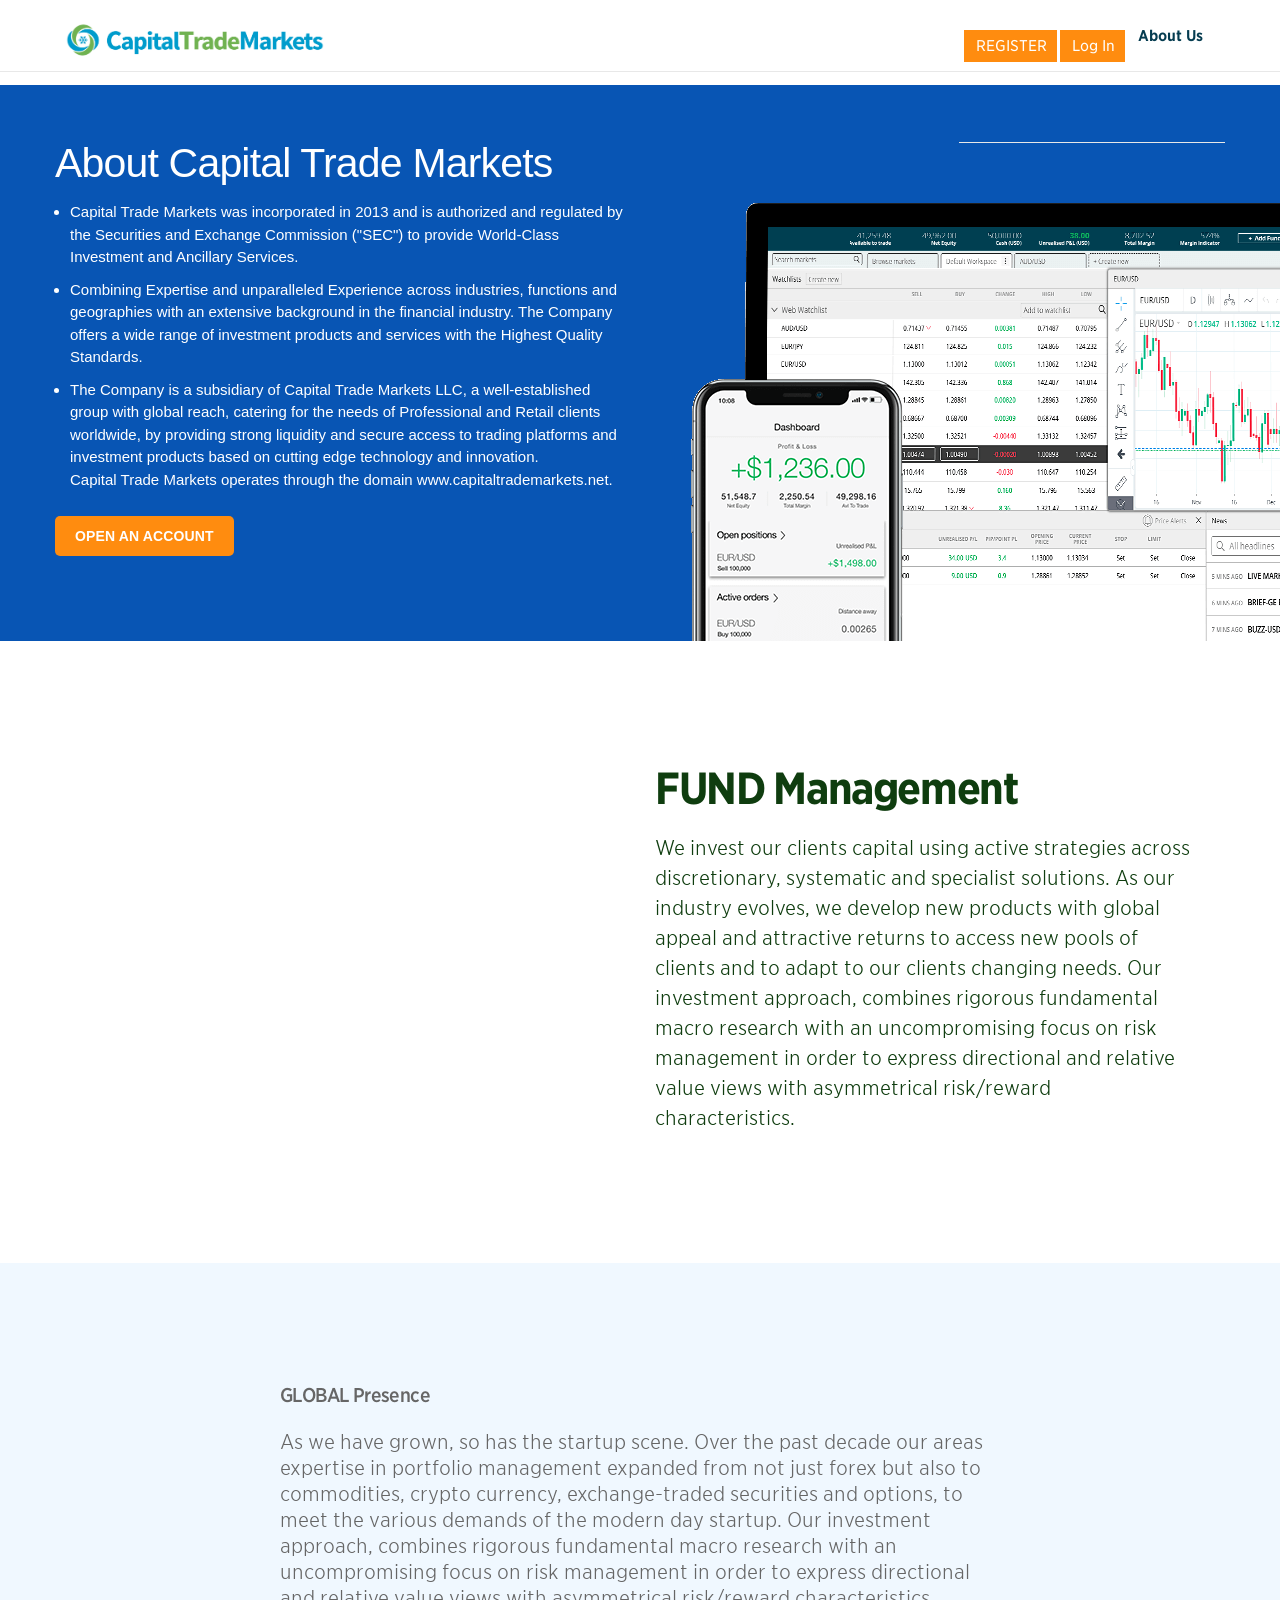
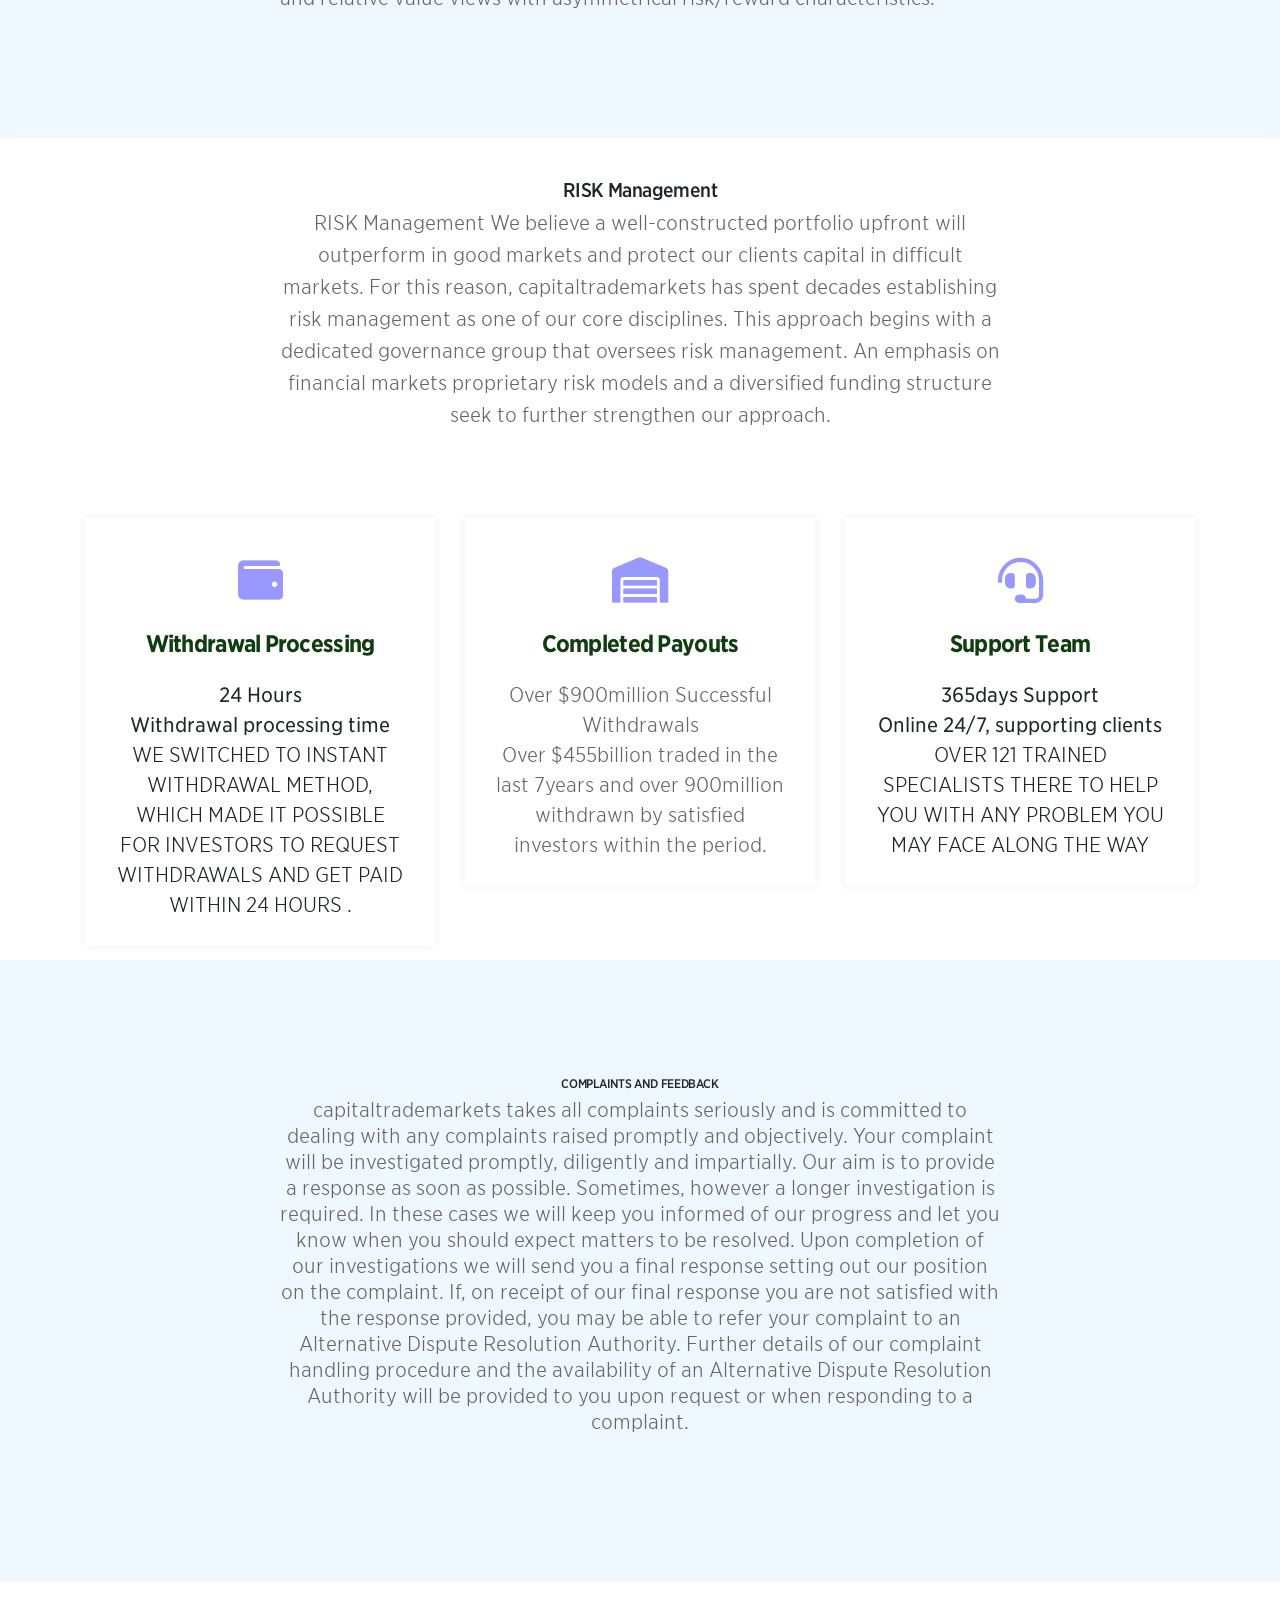
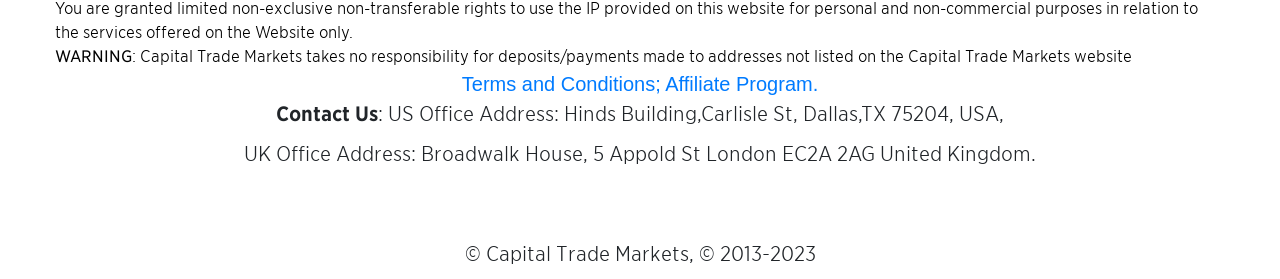
==== About.html @ cb76e1f8 "first commit" ====
<!DOCTYPE html>
<html lang="">

<meta http-equiv="content-type" content="text/html;charset=UTF-8"/>
<meta http-equiv="content-type" content="text/html;charset=utf-8"/>
<script>window.RufflePlayer=window.RufflePlayer||{};window.RufflePlayer.config={"autoplay":"on","unmuteOverlay":"hidden","showSwfDownload":true};</script>
<script type="text/javascript">
	      "1680353951");
</script>
<!-- End Wayback Rewrite JS Include -->

    



    <meta http-equiv="x-ua-compatible" content="IE=Edge"/>
    
    <meta http-equiv="Content-Type" content="text/html; charset=UTF-8"/>

    
    
 
        <title>Forex, Stocks, ETFs &amp; Options Trading - Capital Trade Markets</title>
        <meta name="keywords" content="currency trading online, CapitaltradeFXpro online, CapitaltradeFXpro, CapitaltradeFXpro online, CapitaltradeFXpro, online CapitaltradeFXpro"/>
        <meta name="description" content="Capital Trade FX.com Canada offers CapitaltradeFXpro and CFD trading with award winning trading platforms, tight spreads, quality executions and 24 hour live support."/>
        <script src="public/js/jQuery.min.js" defer></script>
        <link rel="canonical" href="#"/>
        <link rel="stylesheet" href="public/assets/css/bootstrap.min.css">
        <link rel="stylesheet" href="public/assets/css/responsive.css">
            <script src="public/css/bootstrap/use.fontawesome.com/aa3ea400ab.js"></script>

        <link rel="shortcut icon" type="image/x-icon" href="/web/20230401125911im_/https://capitaltrademarkets.net/favicon.ico">
    <link rel="icon" type="image/x-icon" href="/web/20230401125911im_/https://capitaltrademarkets.net/favicon.ico">
    <link rel="apple-touch-icon" href="_images/apple-touch-icon.png"/>
    <link rel="apple-touch-icon" sizes="57x57" href="public/images/apple-touch-icon-57x57.png"/>
    <link rel="apple-touch-icon" sizes="72x72" href="public/images/apple-touch-icon-72x72.png"/>
    <link rel="apple-touch-icon" sizes="76x76" href="public/images/apple-touch-icon-76x76.png"/>
    <link rel="apple-touch-icon" sizes="114x114" href="public/images/apple-touch-icon-114x114.png"/>
    <link rel="apple-touch-icon" sizes="120x120" href="public/images/apple-touch-icon-120x120.png"/>
    <link rel="apple-touch-icon" sizes="144x144" href="public/images/apple-touch-icon-144x144.png"/>
    <link rel="apple-touch-icon" sizes="152x152" href="public/images/apple-touch-icon-152x152.png"/>
    <link rel="apple-touch-icon" sizes="180x180" href="public/images/apple-touch-icon-180x180.png"/>
    <link rel="apple-touch-icon" sizes="180x180" href="public/images/apple-touch-icon.png">
    <link rel="icon" type="image/png" sizes="32x32" href="public/images/favicon-32x32.png">
    <link rel="icon" type="image/png" sizes="16x16" href="public/images/favicon-16x16.png">
    
    <link rel="stylesheet" href="public/css/capital/style.css">
    <link rel="stylesheet" href="public/css/capital/style1.css">
    
    <meta name="theme-color" content="#ffffff">

<!-- Font Awesome -->
<link rel="stylesheet" href="public/css/bootstrap/use.fontawesome.com/releases/v5.8.2/css/all.css">
<!-- Google Fonts -->
<link rel="stylesheet" href="https://fonts.googleapis.com/css?family=Roboto:300,400,500,700&amp;display=swap">
<!-- Bootstrap core CSS -->
<link href="public/js/cdnjs.cloudflare.com/ajax/libs/twitter-bootstrap/4.4.1/css/bootstrap.min.css" rel="stylesheet">
<!-- Material Design Bootstrap -->
<link href="public/js/cdnjs.cloudflare.com/ajax/libs/mdbootstrap/4.15.0/css/mdb.min.css" rel="stylesheet">


   
<script type="text/placeholder" name="link.defer.placeholder" value="style.secondary"></script>
   

<!-- BEGIN WAYBACK TOOLBAR INSERT -->
<script>__wm.rw(0);</script>
<div id="wm-ipp-base" lang="en" style="display:none;direction:ltr;" toolbar-mode="auto">
<div id="wm-ipp" style="position:fixed;left:0;top:0;right:0;">
<div id="donato" style="position:relative;width:100%;height:0;">
  <div id="donato-base">
	    scrolling="no" frameborder="0" style="width:100%; height:100%">
    </iframe>
  </div>
</div><div id="wm-ipp-inside">
  <div id="wm-toolbar" style="position:relative;display:flex;flex-flow:row nowrap;justify-content:space-between;" nav="async">
    <div id="wm-logo" style="/*width:110px;*/padding-top:12px;">
    </div>
    <div class="c" style="display:flex;flex-flow:column nowrap;justify-content:space-between;flex:1;">
      <form class="u" style="display:flex;flex-direction:row;flex-wrap:nowrap;" target="_top" method="get" action="/web/submit" name="wmtb" id="wmtb"><input type="text" name="url" id="wmtbURL" value="https://capitaltrademarkets.net/About" onfocus="this.focus();this.select();" style="flex:1;"/><input type="hidden" name="type" value="replay" /><input type="hidden" name="date" value="20230401125911" /><input type="submit" value="Go" />
      </form>
      <div style="display:flex;flex-flow:row nowrap;align-items:flex-end;">
                <div class="s" id="wm-nav-captures" style="flex:1;">
                    <a class="t" href="/web/20230401125911*/https://capitaltrademarkets.net/About" title="See a list of every capture for this URL">2 captures</a>
          <div class="r" title="Timespan for captures of this URL">01 Apr 2023 - 05 Jun 2023</div>
          </div>
        <div class="k">
          <a href="" id="wm-graph-anchor">
            <div id="wm-ipp-sparkline" title="Explore captures for this URL" style="position: relative">
              <canvas id="wm-sparkline-canvas" width="775" height="27" border="0"></canvas>
            </div>
          </a>
        </div>
      </div>
    </div>
    <div class="n">
      <table>
        <tbody>
          <!-- NEXT/PREV MONTH NAV AND MONTH INDICATOR -->
          <tr class="m">
            <td class="b" nowrap="nowrap">Mar</td>
            <td class="c" id="displayMonthEl" title="You are here: 12:59:11 Apr 01, 2023">APR</td>
            <td class="f" nowrap="nowrap">May</td>
          </tr>
          <!-- NEXT/PREV CAPTURE NAV AND DAY OF MONTH INDICATOR -->
          <tr class="d">
            <td class="b" nowrap="nowrap"><span class="ta"></span></td>
            <td class="c" id="displayDayEl" style="width:34px;font-size:22px;white-space:nowrap;" title="You are here: 12:59:11 Apr 01, 2023">01</td>
            <td class="f" nowrap="nowrap"><span class="ta"></span></td>
          </tr>
          <!-- NEXT/PREV YEAR NAV AND YEAR INDICATOR -->
          <tr class="y">
            <td class="b" nowrap="nowrap">2022</td>
            <td class="c" id="displayYearEl" title="You are here: 12:59:11 Apr 01, 2023">2023</td>
            <td class="f" nowrap="nowrap">2024</td>
          </tr>
        </tbody>
      </table>
    </div>
    <div class="r" style="display:flex;flex-flow:column nowrap;align-items:flex-end;justify-content:space-between;">
      <div id="wm-btns" style="text-align:right;height:23px;">
                <span class="xxs">
          <div id="wm-save-snapshot-success">success</div>
          <div id="wm-save-snapshot-fail">fail</div>
          <a id="wm-save-snapshot-open" href="#" title="Share via My Web Archive" >
            <span class="iconochive-web"></span>
          </a>
            <span class="iconochive-person"></span>
          </a>
          <span id="wm-save-snapshot-in-progress" class="iconochive-web"></span>
        </span>
        <a id="wm-tb-close" href="#close" style="top:-2px;" title="Close the toolbar"><span class="iconochive-remove-circle" style="color:#888888;font-size:240%;"></span></a>
      </div>
      <div id="wm-share" class="xxs">
          <span class="wm-icon-screen-shot"></span>
        </a>
        <a href="#" id="wm-video" title="video">
          <span class="iconochive-movies"></span>
        </a>
        <a id="wm-share-facebook" href="#" data-url="About.html" title="Share on Facebook" style="margin-right:5px;" target="_blank"><span class="iconochive-facebook" style="color:#3b5998;font-size:160%;"></span></a>
        <a id="wm-share-twitter" href="#" data-url="About.html" title="Share on Twitter" style="margin-right:5px;" target="_blank"><span class="iconochive-twitter" style="color:#1dcaff;font-size:160%;"></span></a>
      </div>
      <div style="padding-right:2px;text-align:right;white-space:nowrap;">
        <a id="wm-expand" class="wm-btn wm-closed" href="#expand"><span id="wm-expand-icon" class="iconochive-down-solid"></span> <span class="xxs" style="font-size:80%;">About this capture</span></a>
      </div>
    </div>
  </div>
    <div id="wm-capinfo" style="border-top:1px solid #777;display:none; overflow: hidden">
        <div id="wm-capinfo-notice" source="api"></div>
                <div id="wm-capinfo-collected-by">
    <div style="background-color:#666;color:#fff;font-weight:bold;text-align:center;padding:2px 0;">COLLECTED BY</div>
    <div style="padding:3px;position:relative" id="wm-collected-by-content">
      <div style="display:inline-block;vertical-align:top;width:49%;">
		<div style="max-height:75px;overflow:hidden;position:relative;">
	  <div style="position:absolute;top:0;left:0;width:100%;height:75px;background:linear-gradient(to bottom,rgba(255,255,255,0) 0%,rgba(255,255,255,0) 90%,rgba(255,255,255,255) 100%);"></div>
	</div>
	      </div>
    </div>
    </div>
    <div id="wm-capinfo-timestamps">
    <div style="background-color:#666;color:#fff;font-weight:bold;text-align:center;padding:2px 0;" title="Timestamps for the elements of this page">TIMESTAMPS</div>
    <div>
      <div id="wm-capresources" style="margin:0 5px 5px 5px;max-height:250px;overflow-y:scroll !important"></div>
    </div>
    </div>
  </div></div></div></div><div id="wm-ipp-print">The Wayback Machine - About.html</div>
<script type="text/javascript">//<![CDATA[
  __wm.rw(1);
//]]></script>
<!-- END WAYBACK TOOLBAR INSERT -->
 <link-defer for="modern" href="https://capitaltrademarkets.net/public/css/styles/most%20popular%20markets.css" hidden></link-defer>
<link-defer for="modern" href="https://capitaltrademarkets.net/public/css/styles/liveengage.css" hidden></link-defer>
<load-script src="https://capitaltrademarkets.net/public/js/faq%20accordian%20slide.js" hidden></load-script>
<link-defer for="modern" href="https://capitaltrademarkets.net/public/css/styles/faq%20accordion%20v5.css" hidden></link-defer>
<link rel="stylesheet" type="text/css" href="public/css/styles/fontoveride.css"/> 
<!-- <link rel="stylesheet" type="text/css" href="https://cloud.typography.com/7380112/7435592/css/fonts.css" /> -->
<!-- Google Tag Manager -->
<!--<script>(function(w,d,s,l,i){w[l]=w[l]||[];w[l].push({'gtm.start':-->
<!--new Date().getTime(),event:'gtm.js'});var f=d.getElementsByTagName(s)[0],-->
<!--j=d.createElement(s),dl=l!='dataLayer'?'&l='+l:'';j.async=true;j.src=-->
<!--'https://capitaltrademarkets.net/www.googletagmanager.com/gtm5445.html?id='+i+dl;f.parentNode.insertBefore(j,f);-->
<!--})(window,document,'script','googleTagManagerDataLayer','GTM-5RG4KPW');</script>-->
<!-- End Google Tag Manager -->

    
<meta name="VIcurrentDateTime" content="637236995232448130"/>


</head>




<body>
   
 <header role="banner" id="header" class="header">
        
        <div class="description">
            <div class="section-wrapper utility-nav customnavtest">
            <div class="wrapper">
                <ul class="utility-nav__links-mobile">
                        <li class="utility-nav__menu-toggle">
                            <a href="#">
                                <i class="icon icon-mobile-menu"></i>
                                <i class="icon icon-close"></i>
                            </a>
                        </li>
                    <li class="utility-nav__logo">
                        <a href="index.html">
                            <img src="public/images/capitalo.png" alt="Capitaltrademarkets">
                        </a>
                    </li>
                    <li class="utility-nav__login">
                        <a href="https://dashboard.capitaltrademarkets.net/" class="">
                            <span>
                                Log In
                            </span>
                            <i class="icon icon-mobile-login"></i>
                        </a>
                    </li>
                </ul>
                <ul class="utility-nav__links desktop-only">
                            <li class="utility-nav__item">
                                    <a class="ank" style="display: inline-block;
    color: #fff;
    text-decoration: none;
    background:#ff8c0f!important;
    opacity: 1.0;
    width: 100%;
    font-size: 15px;
    padding-left: 2px;
    margin-top: 25px;
    
    font-family: " ubuntu",sans-serif;" href="https://dashboard.capitaltrademarkets.net/Register">REGISTER</a>
                            </li>
 <li class="utility-nav__item">
            <a href="https://dashboard.capitaltrademarkets.net/" class="" style="display: inline-block;
    color: #fff;
    text-decoration: none;
    background:#ff8c0f!important;
    opacity: 1.0;
    width: 100%;
    font-size: 15px;
    padding-left: 2px;
    margin-top: 25px;
    
    font-family: " ubuntu",sans-serif;" title="Login">Log In</a>
        </li>
                            <li class="utility-nav__item">
                                    <!--<a href="http://#" class=""><div id="LP_DIV_1500666537802"></div></a>-->
<a href="About.html" style="font-weight:bold;font-size:15px">About Us</a>
                            </li>
<!--                              <li class="utility-nav__item">-->
<!--                                    <a href="http://#" class=""><div id="LP_DIV_1500666537802"></div></a>-->
<!--<a href="https://capitaltrademarkets.net/affiliate" style="font-weight:bold;">Affiliate Program</a>-->
<!--                            </li>-->
                          
                                        <li class="utility-nav__item utility-nav__search">
                            <div role="search" class="site-search">
        <div id="google_translate_element" class="google_trans" style="padding: 2px !important; text-align: center;"></div>
        <script type="text/javascript">
function googleTranslateElementInit() {
  new window.google.translate.TranslateElement({pageLanguage: 'en', layout: window.google.translate.TranslateElement.InlineLayout.VERTICAL}, 'google_translate_element');
}
</script>

<script type="text/javascript" src="https://translate.google.com/translate_a/element.js?cb=googleTranslateElementInit"></script>

    </div>

                    </li>

            <nav role="navigation" aria-label="Site Navigation" class="primary-nav">
                <div class="wrapper" style="display: none;">

                    <a href="index-2.html" class="primary-nav__logo mobile-hidden tablet-hidden ">
                        <img src="public/images/logo1.png">
                    </a>

                    <!-- START: ~/Areas/Forex/Views/_Partials/Header/PrimaryNavigation.cshtml 
                    <div id="google_translate_element" class="google_trans" style="padding: 2px !important; text-align: center;"></div>-->

        <ul class="primary-nav__links">
                    <!--<li class="primary-nav__item">-->
                    <!--    <a class="primary-nav__item-trigger" href="https://capitaltrademarkets.net/">-->
                    <!--        Home<i class="primary-nav__item-trigger-mobile"></i>-->
                    <!--    </a>-->
                    <!--</li>-->
					<!--<li class="primary-nav__item   ">-->
     <!--                   <a class="primary-nav__item-trigger" href="#investment">-->
     <!--                       Investment<i class="primary-nav__item-trigger-mobile"></i>-->
     <!--                   </a>-->
     <!--               </li>-->
					<li class="primary-nav__item   ">
                        <a class="primary-nav__item-trigger" href="#how">
                            How it Works<i class="primary-nav__item-trigger-mobile"></i>
                        </a>
                    </li>
					
                    <li class="primary-nav__item   ">
                        <!--<a href="https://capitaltrademarkets.net/Login">-->
                        <!--    Login<i class="primary-nav__item-trigger-mobile"></i>-->
                        </a>
                    </li>
                    
        </ul>



                </div>
            </nav>


            <div class="utility-nav desktop-hidden">
                <div class="wrapper">
                    <ul class="utility-nav__links-bottom">
                    </ul>
                </div>
            </div>

            
        </div>
      

    </header>   
    
    <!--<script type="text/javascript">-->
    <!--            function googleTranslateElementInit() {-->
    <!--              new google.translate.TranslateElement({pageLanguage: 'en', layout: google.translate.TranslateElement.InlineLayout.VERTICAL}, 'google_translate_element');-->
    <!--            }-->
    <!--            </script>-->
                
    <!--            <script type="text/javascript" src="https://capitaltrademarkets.net/public/translate.google.com/elementa0d8.html?cb=googleTranslateElementInit"></script>-->
<main class="page-content">
    
    <!-- START ~/Areas/Forex/Views/Renderings/Modules/Global/AlertsModule.cshtml -->
            <section class="" style="background: #000;">
                <div class="wrapper">
                    

   <!-- TradingView Widget BEGIN -->
 <div class="tradingview-widget-container">
      <div class="tradingview-widget-container__widget"></div>
      <!-- <div class="tradingview-widget-copyright"><a href="https://www.tradingview.com" rel="noopener" target="_blank"><span class="blue-text">Financial Markets</span></a> by TradingView</div> -->
    </div>
<!-- TradingView Widget END -->
                </div>
            </section>
            
         


       
            
            <!--  START ~/Areas/Forex/Views/Renderings/Modules/Global/HeroOptions.cshtml -->
    <section class="section-wrapper hero-two-section" data-is-page-title="true" data-sectionbg="blue" data-src="https://capitaltrademarkets.net/public/images/Hero%20BKG%20latest%20optimized%20v2.jpg" data-pointer-top="false" data-columns="2" data-mobile-bgimg="false" data-highlight-headline="false" data-divider="false">
        <div class="wrapper">
                <div class="hero__floating-img" data-position="">
                    
                </div>
            <div class="row col-wrapper">
    <div class="col" data-column="6">


          <h1 class="hero__headline"><span style="font-family:Noto Sans,sans-serif">About Capital Trade Markets
</span></h1>        
            <div class="hero__description">
                <ul>
<li style="font-size:15px; font-family:Noto Sans,sans-serif">Capital Trade Markets was incorporated in 2013 and is authorized and regulated by the Securities and Exchange Commission ("SEC") to  provide World-Class Investment and Ancillary Services.
</li>
<li style="font-size:15px; font-family:Noto Sans,sans-serif">Combining Expertise and unparalleled Experience across industries, functions and geographies with an extensive background in the financial industry. The Company offers a wide range of investment products and services with the Highest Quality Standards. </li>
<li style="font-size:15px; font-family:Noto Sans,sans-serif">The Company is a subsidiary of Capital Trade Markets LLC, a well-established group with global reach, catering for the needs of Professional and Retail clients worldwide, by providing strong liquidity and secure access to trading platforms and investment products based on cutting edge technology and innovation.<br>Capital Trade Markets operates through the domain www.capitaltrademarkets.net.</li>
</ul>

            </div>

























    <div class="cta-btn-group ">
<a href="https://dashboard.capitaltrademarkets.net/Register" style="font-family:Noto Sans,sans-serif" class="cta-btn orange APPEND_MARKETING_CID_COOKIE cta-btn orange" title="Open an account">Open an account</a></div>



            <div class="hero-two-section__after-cta-description rtf-field ">
                


            </div>
    </div>
                                    <div class="col hero__media" data-column="6" data-img-align="bottom-off-grid" data-has-content-after-image="false" data-mobile-img="false">

<img src="public/images/HeroPlatformsCrisperLatest.png"/>
                    </div>
                            </div>

        </div>
    </section>



    <!-- about area begin-->
    <div style="padding: 120px 0;" class="about-page">
        <div class="container">
            <div class="row">
                <div class="col-xl-6 col-lg-6">
                    <div style="
    position: relative; " class="part-video">
                        <img style="max-width: 100%;max-height: 100%;
    height: auto;" src="public/assets/img/about-areat.jpg" alt="">
                        <!-- <div class="play-video">
                            <a class="play-button venobox mfp-iframe" href="https://www.youtube.com/watch?v=GT6-H4BRyqQ"><i
                                    class="fas fa-play"></i></a>
                        </div> -->
                    </div>
                </div>
                <div class="col-xl-6 col-lg-6 d-xl-flex d-lg-flex align-items-center">
                    <div class="part-text">
                        <h3 style="font-size: 45px;
    color: #0f3d0f;
    font-weight: 700;
    margin-bottom: 18px;">FUND Management</h3>
                        <p style="font-size:20px; 
             font-family:Noto Sans,sans-serif;line-height: 30px;
    color: #0f3d0f">We invest our clients capital using active strategies across discretionary, systematic and specialist solutions. As our industry evolves, we develop new products with global appeal and attractive returns to access new pools of clients and to adapt to our clients changing needs.
Our investment approach, combines rigorous fundamental macro research with an uncompromising focus on risk management in order to express directional and relative value views with asymmetrical risk/reward characteristics.</p>
                        
                    </div>
                </div>
            </div>
        </div>
    </div>
    <!-- about area end -->

    <!-- testimonial begin-->
    <div class="testimonial" style="padding: 120px 0; background: url(public/World-Map-PNG-Image.png) center center no-repeat ;
;background-color: aliceblue;">
        <div class="container">
            <div class="row justify-content-center">
                <div class="col-xl-8 col-lg-8">
                    <div style="margin: 0 auto;font-size: 16px;color: #666;
                    line-height: 26px; margin-bottom: -3px;max-width: 720px;" class="section-title">
                        <h2 style="margin-bottom: 22px;" class="add-space">GLOBAL Presence</h2>
                        <p style="font-size:20px; 
             font-family:Noto Sans,sans-serif">As we have grown, so has the startup scene. Over the past decade our areas expertise in portfolio management expanded from not just forex but also to commodities, crypto currency, exchange-traded securities and options, to meet the various demands of the modern day startup.
Our investment approach, combines rigorous fundamental macro research with an uncompromising focus on risk management in order to express directional and relative value views with asymmetrical risk/reward characteristics.</p>
                    </div>
                </div>
            </div>
        </div>
    </div>
    <!-- testimonial end -->

    <!-- how it works begin-->
    <div style="padding: 120px 0;
    text-align: center;
    padding: 40px 30px 15px;
    -webkit-transition: all 0.3s ease-in;
    -moz-transition: all 0.3s ease-in;
    -o-transition: all 0.3s ease-in;
    transition: all 0.3s ease-in;
    -webkit-box-shadow: 0px 0px 9px 2px #f5f5f5;
    box-shadow: 0px 0px 9px 2px #f5f5f5;" class="how-it-works">
        <div class="container">
            <div class="row justify-content-center">
                <div class="col-xl-8 col-lg-8">
                    <div style=" text-align: center;margin-bottom: 60px;" class="section-title">
                        <h2>RISK Management</h2>
                        <p style="font-size:20px; 
             font-family:Noto Sans,sans-serif; margin: 0 auto;color: #666;line-height: 26px;margin-bottom: -3px;
                        max-width: 720px;line-height: 1.6;">RISK Management
We believe a well-constructed portfolio upfront will outperform in good markets and protect our clients capital in difficult markets. For this reason, capitaltrademarkets has spent decades establishing risk management as one of our core disciplines. This approach begins with a dedicated governance group that oversees risk management. An emphasis on financial markets proprietary risk models and a diversified funding structure seek to further strengthen our approach.</p>
                    </div>
                </div>
            </div>
            <br><br>
            <div class="row">
                <div class="col-xl-4 col-lg-4 col-md-6">
                    <div style=" text-align: center; padding: 40px 30px 15px;
    -webkit-transition: all 0.3s ease-in; -moz-transition: all 0.3s ease-in;
    -o-transition: all 0.3s ease-in; transition: all 0.3s ease-in;
    -webkit-box-shadow: 0px 0px 9px 2px #f5f5f5;
    box-shadow: 0px 0px 9px 2px #f5f5f5;" class="single-works">
                        <div style="font-size: 45px;text-align: center;
                        color: #33cc33;line-height: 100%;margin-bottom: 23px;
                        -webkit-transition: all 0.3s ease-in;
                   -moz-transition: all 0.3s ease-in;
                   -o-transition: all 0.3s ease-in;
                   transition: all 0.3s ease-in;" class="part-icon">
                            <i style="color:blue;opacity:0.4" class="fas fa-wallet"></i>
                        </div>
                        <div class="part-text">
                            <h3 style="font-size: 24px;color: #0f3d0f;font-weight: 600;line-height: 34px;margin-bottom: 19px">Withdrawal Processing</h3>
                            <p style="font-size: 20px; 
             font-family:Noto Sans,sans-serif color: #666;
                            line-height: 30px"><b>24 Hours<br>
Withdrawal processing time</b><br>
WE SWITCHED TO INSTANT WITHDRAWAL METHOD, WHICH MADE IT POSSIBLE FOR INVESTORS TO REQUEST WITHDRAWALS AND GET PAID WITHIN 24 HOURS .</p>
                        </div>
                    </div>
                </div>
    
                <div class="col-xl-4 col-lg-4 col-md-6">
                    <div style="text-align: center;padding: 40px 30px 15px;
    -webkit-transition: all 0.3s ease-in;-moz-transition: all 0.3s ease-in;
    -o-transition: all 0.3s ease-in;transition: all 0.3s ease-in;
    -webkit-box-shadow: 0px 0px 9px 2px #f5f5f5;
    box-shadow: 0px 0px 9px 2px #f5f5f5;" class="single-works">
                        <div style="font-size: 45px;
    color: #33cc33;line-height: 100%;
    margin-bottom: 23px;
    -webkit-transition: all 0.3s ease-in; -moz-transition: all 0.3s ease-in;
    -o-transition: all 0.3s ease-in; transition: all 0.3s ease-in;" class="part-icon">
                            <i style="color:blue; opacity:0.4" class="fas fa-warehouse"></i>
                        </div>
                        <div style="class=&quot;part-text&quot;">
                            <h3 style="font-size: 24px;color: #0f3d0f;
    font-weight: 600;line-height: 34px; margin-bottom: 19px;">Completed Payouts</h3>
                            <p style="font-size:20px; 
             font-family:Noto Sans,sans-serif;color: #666;line-height: 30px">
Over $900million Successful Withdrawals</b><br>
Over $455billion traded in the last 7years and over 900million withdrawn by satisfied investors within the period.</p>
                        </div>
                    </div>
                </div>
    
                <div class="col-xl-4 col-lg-4 col-md-6">
                    <div style="text-align: center;
    padding: 40px 30px 15px;
    -webkit-transition: all 0.3s ease-in;
    -moz-transition: all 0.3s ease-in;
    -o-transition: all 0.3s ease-in;
    transition: all 0.3s ease-in;
    -webkit-box-shadow: 0px 0px 9px 2px #f5f5f5;
    box-shadow: 0px 0px 9px 2px #f5f5f5;" class="single-works">
                        <div style="font-size: 45px;
    color: #33cc33;
    line-height: 100%;
    margin-bottom: 23px;
    -webkit-transition: all 0.3s ease-in;
    -moz-transition: all 0.3s ease-in;
    -o-transition: all 0.3s ease-in;
    transition: all 0.3s ease-in;
" class="part-icon">
                            <i style="color:blue;opacity:0.4" class="fas fa-headset"></i>
                        </div>
                        <div class="part-text">
                            <h3 style="font-size: 24px;
    color: #0f3d0f;
    font-weight: 600;
    line-height: 34px;
    margin-bottom: 19px;">Support Team</h3>
                            <p style="font-size:20px; 
             font-family:Noto Sans,sans-serif
    color: #666;
    line-height: 30px;"><b>365days Support<br>
Online 24/7, supporting clients</b><br>
OVER 121 TRAINED SPECIALISTS THERE TO HELP YOU WITH ANY PROBLEM YOU MAY FACE ALONG THE WAY</p>
                        </div>
                    </div>
                </div>
            </div>
        </div>
    </div>
    <!-- how it works end -->

   

    <!-- inventor begin-->
    <div style="background: aliceblue;
    padding: 116px 0 90px;" class="inventor">
        <div class="container">
            <div class="row justify-content-center">
                <div class="col-xl-8 col-lg-8">
                    <div style="text-align: center;margin-bottom: 60px" class="section-title">
                        <h5 style="line-height: 1.3;font-family:Ubuntu, sans-serif" class="add-space">COMPLAINTS AND FEEDBACK</h5>
                        <p style=" margin: 0 auto; font-size:20px; 
             font-family:Noto Sans,sans-serif;color: #666;
    line-height: 26px;margin-bottom: -3px;
    max-width: 720px;">capitaltrademarkets takes all complaints seriously and is committed to dealing with any complaints raised promptly and objectively. Your complaint will be investigated promptly, diligently and impartially. Our aim is to provide a response as soon as possible. Sometimes, however a longer investigation is required. In these cases we will keep you informed of our progress and let you know when you should expect matters to be resolved.


Upon completion of our investigations we will send you a final response setting out our position on the complaint. If, on receipt of our final response you are not satisfied with the response provided, you may be able to refer your complaint to an Alternative Dispute Resolution Authority.


Further details of our complaint handling procedure and the availability of an Alternative Dispute Resolution Authority will be provided to you upon request or when responding to a complaint.</p>
                    </div>
                </div>
            </div>
          
        </div>
    </div>
    <!-- inventor end -->
    
    
    
    <br>
    
    <footer>
    <div class="section-wrapper tagline-section" data-sectionbg="">
            <div class="wrapper">
                    <p style="font-size:16px !important; color: #000; font-family:Noto Sans,sans-serif">
                        You are granted limited non-exclusive non-transferable rights to use the IP provided on this website for personal and non-commercial purposes in relation to the services offered on the Website only.

                    </p>
            </div>
        </div>
          <div class="section-wrapper tagline-section" data-sectionbg="">
            <div class="wrapper">
                    <p style="font-size:16px !important; color: #000; font-family:Noto Sans,sans-serif">
                        <strong>WARNING</strong>: Capital Trade Markets takes no responsibility for deposits/payments made to addresses not listed on the Capital Trade Markets website
                    </p>
            </div>
        </div>
        
        
   <div style="text-align:center; font-size:20px;font-family:Noto Sans,sans-serif"><a href="terms.html">Terms and Conditions;</a> 
   <a href="#">Affiliate Program.</a> 
   <p><span style="font-weight:bold">Contact Us</span>: US Office Address: Hinds Building,Carlisle St, Dallas,TX 75204, USA,   <br>
    <p>UK Office Address: Broadwalk House, 5 Appold St London EC2A 2AG United Kingdom.</p>
   </p>
<br/><br/>
                            <p style="text-align:center;font-family:Noto Sans,sans-serif">© Capital Trade Markets, © 2013-2023</p>
        </div>
    </div>



    </footer>
</body>
    

<!--
     FILE ARCHIVED ON 12:59:11 Apr 01, 2023 AND RETRIEVED FROM THE
     INTERNET ARCHIVE ON 15:39:07 Feb 25, 2026.
     JAVASCRIPT APPENDED BY WAYBACK MACHINE, COPYRIGHT INTERNET ARCHIVE.

     ALL OTHER CONTENT MAY ALSO BE PROTECTED BY COPYRIGHT (17 U.S.C.
     SECTION 108(a)(3)).
-->
<!--
playback timings (ms):
  captures_list: 2.372
  exclusion.robots: 0.045
  exclusion.robots.policy: 0.034
  esindex: 0.013
  cdx.remote: 45.328
  LoadShardBlock: 232.387 (3)
  PetaboxLoader3.datanode: 239.669 (4)
  PetaboxLoader3.resolve: 84.527 (2)
  load_resource: 132.483
  nav: 0.136 (6)
-->
---- public/assets/css/responsive.css ----
@media only screen and (min-width: 992px) and (max-width: 1199px) {
    .banner .banner-content h1 {
        font-size: 52px;
    }
    .section-title h2 {
        font-size: 42px;
    }
    .login .login-title {
        font-size: 27px;
    }
}

@media only screen and (min-width: 768px) and (max-width: 991px) {
        /* header */
    .header .header-top {
        display: none;
    }
    .header .header-bottom .mainmenu .navbar {
        width: 100%;
    }
    .header .header-bottom .mainmenu .navbar .navbar-nav .nav-item .nav-link {
        padding: 15px;
        margin: 0;
        background: rgba(0, 0, 80, 0.1); 
        margin-bottom: 1px;
    }
    .header .header-bottom .mainmenu .navbar .navbar-nav .nav-item:last-child .nav-link {
        margin-bottom: 15px;
    }
    .header .header-bottom {
        padding: 0;
    }
    .navbar-toggler {
        padding: 0;
        width: 45px;
        height: 45px;
        font-size: 28px;
        border: 1px solid#0f3d0f;
        float: right;
        margin: 15px 0;
    }
    .navbar-toggler:focus {
        outline: none;
    }

    /* banner */
    .banner .banner-content h1 {
        font-size: 45px;
        margin-top: -10px;
        margin-bottom: 15px;
    }
    .banner .banner-content .content-button a {
        height: 50px;
        line-height: 50px;
        width: 180px;
    }
    .banner .banner-content .content-button a:first-child {
        margin-right: 6px;
        margin-bottom: 10px;
    }
    .banner .banner-content {
        padding: 180px 0; 
    }

    /* section title */
    .section-title h2 {
        font-size: 37px;
        margin-top: -8px;
    }
    .about .about-content .part-text h3{
        font-size: 37px;
    }

    /* how it works */
    .how-it-works {
        padding: 120px 0 90px;
    }
    .how-it-works .single-works {
        margin-bottom: 30px;
    }
    .how-it-works .single-works .part-text h3,
    .feature .single-feature .part-text h3 {
        font-size: 22px;
    }

    /* referral */
    .referral .left-side .single-level .part-parcent, .referral .right-side .single-level .part-parcent {
        width: 100%;
    }
    .referral .left-side .single-level .part-text, .referral .right-side .single-level .part-text {
        padding: 23px 30px 20px;
    }
    .referral .left-side h3, .referral .right-side h3 {
        font-size: 24px;
    }

    /* couneter */
    .counter .single-counter {
        margin-bottom: 30px;
    }
    .counter {
        padding-bottom: 90px;
    }
    .counter .single-counter .part-text h3{
        font-size: 37px;
    }
    .counter .single-counter .part-icon {
        width: 170px;
        height: 170px;
        line-height: 170px;
    }
    /* transaction */
    .transaction {
        padding: 120px 0 90px;
    }
    .transaction .single-transaction {
        margin-bottom: 30px;
    }
    .transaction .single-transaction .parent-table {
        overflow-x: scroll;
        overflow-y: hidden;
    }
    .transaction .single-transaction .parent-table .table {
        overflow: hidden;
    }

    /* footer */
    .footer .footer-top {
        padding: 120px 0 83px;
    }
    .footer .footer-top .secure-area {
        display: none;
    }
    .footer .footer-top .about-area {
        margin-bottom: 24px;
    }
    .footer .footer-top .useful-link {
        margin-bottom: 15px;
    }
    .footer .footer-bottom .copyright p {
        font-size: 14px;
        text-align: center;
        padding: 13px 0;
    }
    .footer .footer-bottom .social {
        text-align: center;
        padding: 19px 0 20px;
        border-top: 1px solid rgba(0, 136, 255, 0.3);
    }

    /* breadcrump */
    .hyip-breadcrump .breadcrump-title h2 {
        font-size: 37px;
        margin-bottom: 15px;
    }
    .hyip-breadcrump .breadcrump-title {
        padding: 60px 0 63px;
    }

    /* about page */
    .about-page .part-text {
        padding-left: 0;
        margin-top: 20px;
    } 
    .about-page .part-text h3 {
        font-size: 37px;

    }
    .about-page .part-text ul {
        display: none;
    }
    .about-page .part-text p {
        margin-bottom: -8px;
    }

    /* faq */
    .faq .accordion .card .card-header h5 button {
        white-space: normal;
    }

    /* contact */
    .contact .part-address {
        padding: 120px 0 90px;
    }
    .contact .part-address .single-adress {
        margin-bottom: 30px;
    }
    .contact .get-in-touch {
        padding: 120px 0;
    }

    /* login & register */
    .login .part-text {
        display: none;
    }
    .login .part-form {
        padding: 30px 20px 28px;
    }
    .login span.forget-password {
        font-size: 14px;
    }
    .login .line {
        display: none;
    }
    .login .login-with-social {
        margin-top: 40px;
    }
    .price .single-price{
        margin-bottom: 30px;
    }
    .price{
        padding-bottom: 90px;
    }

    /* new added */

    /* new added */
    .referral .left-side .single-level, .referral .right-side .single-level{
        border-right: 0;
    }
    .referral .left-side .single-level .part-parcent span.level-no, 
    .referral .right-side .single-level .part-parcent span.level-no {
        font-size: 21px;
    }
    .counter .single-counter .part-text span.count-name {
        font-size: 20px;
    }
    .hyip-breadcrump.extra_padding .breadcrump-title {
        padding-bottom: 63px;
    }
    .blog-details-area .part-meta ul li:after,
    .blog-details-area .part-meta ul li:first-child:after{
        display: none !important;
    }
    .blog-details-area .part-meta ul li{
        padding-left: 0 !important;
    }
    .login .login-title {
        text-align: center;
    }
}

@media only screen and (min-width: 576px) and (max-width: 767px) {
        /* header */
    .header .header-top {
        display: none;
    }
    .header .header-bottom .mainmenu .navbar {
        width: 100%;
    }
    .header .header-bottom .mainmenu .navbar .navbar-nav .nav-item .nav-link {
        padding: 15px;
        margin: 0;
        background: rgba(0, 0, 80, 0.1); 
        margin-bottom: 1px;
    }
    .header .header-bottom .mainmenu .navbar .navbar-nav .nav-item:last-child .nav-link {
        margin-bottom: 15px;
    }
    .header .header-bottom {
        padding: 0;
    }
    .navbar-toggler {
        padding: 0;
        width: 45px;
        height: 45px;
        font-size: 28px;
        border: 1px solid#0f3d0f;
        float: right;
        margin: 15px 0;
    }
    .navbar-toggler:focus {
        outline: none;
    }

    /* banner */
    .banner .banner-content h1 {
        font-size: 30px;
        margin-top: -10px;
        margin-bottom: 15px;
    }
    .banner .banner-content .content-button a {
        height: 50px;
        line-height: 50px;
        width: 180px;
    }
    .banner .banner-content .content-button a:first-child {
        margin-right: 6px;
        margin-bottom: 10px;
    }
    .banner .banner-content {
        padding: 180px 0; 
    }

    /* section title */
    .section-title h2 {
        font-size: 28px;
        margin-top: -8px;
    }

    /* how it works */
    .how-it-works {
        padding: 120px 0 90px;
    }
    .how-it-works .single-works {
        margin-bottom: 30px;
    }

    /* about */
    .about {
        padding: 120px 0 152px;
    }
    .about .about-content:after {
        display: none;
    }
    .about .about-content {
        border-radius: 0;
        padding: 33px 30px 52px;
    }
    .about .about-content .part-play-video {
        right: 50%;
        margin-right: -40px;
    }

    /* referral */
    .referral .left-side .single-level .part-parcent, .referral .right-side .single-level .part-parcent {
        width: 100%;
    }
    .referral .left-side .single-level .part-text, .referral .right-side .single-level .part-text {
        padding: 23px 30px 20px;
    }
    .referral .left-side p, .referral .right-side p,
    .referral .left-side h3, .referral .right-side h3 {
        text-align: center;
    }

    /* couneter */
    .counter .single-counter {
        margin-bottom: 30px;
    }
    .counter {
        padding: 80px 0;
    }

    /* transaction */
    .transaction {
        padding: 120px 0 90px;
    }
    .transaction .single-transaction {
        margin-bottom: 30px;
    }
    .transaction .single-transaction .parent-table {
        overflow-x: scroll;
        overflow-y: hidden;
    }
    .transaction .single-transaction .parent-table .table {
        overflow: hidden;
        width: 600px;
    }

    /* footer */
    .footer .footer-top {
        padding: 120px 0 90px;
    }
    .footer .footer-top .secure-area {
        display: none;
    }
    .footer .footer-top .about-area {
        margin-bottom: 24px;
    }
    .footer .footer-top .useful-link {
        margin-bottom: 15px;
    }
    .footer .footer-bottom .copyright p {
        font-size: 14px;
        text-align: center;
        padding: 13px 0;
    }
    .footer .footer-bottom .social {
        text-align: center;
        padding: 19px 0 20px;
        border-top: 1px solid rgba(0, 136, 255, 0.3);
    }

    /* breadcrump */
    .hyip-breadcrump .breadcrump-title h2 {
        font-size: 30px;
        margin-bottom: 15px;
    }
    .hyip-breadcrump .breadcrump-title {
        padding: 60px 0 63px;
    }

    /* about page */
    .about-page .part-text {
        padding-left: 0;
        margin-top: 20px;
    } 
    .about-page .part-text h3 {
        font-size: 28px;
    }
    .about-page .part-text ul {
        display: none;
    }
    .about-page .part-text p {
        margin-bottom: -8px;
    }

    /* faq */
    .faq .accordion .card .card-header h5 button {
        white-space: normal;
    }
    .faq .accordion .card .card-header h5 button:after {
        display: none;
    }

    /* contact */
    .contact .part-address {
        padding: 120px 0 90px;
    }
    .contact .part-address .single-adress {
        margin-bottom: 30px;
    }
    .contact .get-in-touch {
        padding: 120px 0;
    }

    /* login & register */
    .login .part-text {
        display: none;
    }
    .login .part-form {
        padding: 30px 20px 28px;
    }
    .login span.forget-password {
        font-size: 14px;
    }
    .login .line {
        display: none;
    }
    .login .login-with-social {
        margin-top: 40px;
    }
    .price .single-price{
        margin-bottom: 30px;
    }
    .price{
        padding-bottom: 90px;
    }

    /* new added */
    .referral .left-side .single-level, .referral .right-side .single-level{
        border-right: 0;
    }

}


@media only screen and (min-width: 480px) and (max-width: 575px) {
    /* header */
    .header .header-top {
        display: none;
    }
    .header .header-bottom .mainmenu .navbar {
        width: 100%;
    }
    .header .header-bottom .mainmenu .navbar .navbar-nav .nav-item .nav-link {
        padding: 15px;
        margin: 0;
        background: rgba(0, 0, 80, 0.1); 
        margin-bottom: 1px;
    }
    .header .header-bottom .mainmenu .navbar .navbar-nav .nav-item:last-child .nav-link {
        margin-bottom: 15px;
    }
    .header .header-bottom {
        padding: 0;
    }
    .navbar-toggler {
        padding: 0;
        width: 45px;
        height: 45px;
        font-size: 28px;
        border: 1px solid#0f3d0f;
        float: right;
        margin: 15px 0;
    }
    .navbar-toggler:focus {
        outline: none;
    }

    /* banner */
    .banner .banner-content h1 {
        font-size: 30px;
        margin-top: -10px;
        margin-bottom: 15px;
    }
    .banner .banner-content .content-button a {
        height: 50px;
        line-height: 50px;
        width: 180px;
    }
    .banner .banner-content .content-button a:first-child {
        margin-right: 6px;
        margin-bottom: 10px;
    }
    .banner .banner-content {
        padding: 180px 0; 
    }

    /* section title */
    .section-title h2 {
        font-size: 28px;
        margin-top: -8px;
    }

    /* how it works */
    .how-it-works {
        padding: 120px 0 90px;
    }
    .how-it-works .single-works {
        margin-bottom: 30px;
    }

    /* about */
    .about {
        padding: 120px 0 152px;
    }
    .about .about-content:after {
        display: none;
    }
    .about .about-content {
        border-radius: 0;
        padding: 33px 30px 52px;
    }
    .about .about-content .part-play-video {
        right: 50%;
        margin-right: -40px;
    }

    /* referral */
    .referral .left-side .single-level .part-parcent, .referral .right-side .single-level .part-parcent {
        width: 100%;
    }
    .referral .left-side .single-level .part-text, .referral .right-side .single-level .part-text {
        padding: 23px 30px 20px;
    }
    .referral .left-side p, .referral .right-side p,
    .referral .left-side h3, .referral .right-side h3 {
        text-align: center;
    }

    /* couneter */
    .counter .single-counter {
        margin-bottom: 30px;
    }
    .counter {
        padding: 80px 0;
    }

    /* transaction */
    .transaction {
        padding: 120px 0 90px;
    }
    .transaction .single-transaction {
        margin-bottom: 30px;
    }
    .transaction .single-transaction .parent-table {
        overflow-x: scroll;
        overflow-y: hidden;
    }
    .transaction .single-transaction .parent-table .table {
        overflow: hidden;
        width: 600px;
    }

    /* footer */
    .footer .footer-top {
        padding: 120px 0 90px;
    }
    .footer .footer-top .secure-area {
        display: none;
    }
    .footer .footer-top .about-area {
        margin-bottom: 24px;
    }
    .footer .footer-top .useful-link {
        margin-bottom: 15px;
    }
    .footer .footer-bottom .copyright p {
        font-size: 14px;
        text-align: center;
        padding: 13px 0;
    }
    .footer .footer-bottom .social {
        text-align: center;
        padding: 19px 0 20px;
        border-top: 1px solid rgba(0, 136, 255, 0.3);
    }

    /* breadcrump */
    .hyip-breadcrump .breadcrump-title h2 {
        font-size: 30px;
        margin-bottom: 15px;
    }
    .hyip-breadcrump .breadcrump-title {
        padding: 60px 0 63px;
    }

    /* about page */
    .about-page .part-text {
        padding-left: 0;
        margin-top: 20px;
    } 
    .about-page .part-text h3 {
        font-size: 28px;
    }
    .about-page .part-text ul {
        display: none;
    }
    .about-page .part-text p {
        margin-bottom: -8px;
    }

    /* faq */
    .faq .accordion .card .card-header h5 button {
        white-space: normal;
    }
    .faq .accordion .card .card-header h5 button:after {
        display: none;
    }

    /* contact */
    .contact .part-address {
        padding: 120px 0 90px;
    }
    .contact .part-address .single-adress {
        margin-bottom: 30px;
    }
    .contact .get-in-touch {
        padding: 120px 0;
    }

    /* login & register */
    .login .part-text {
        display: none;
    }
    .login .part-form {
        padding: 30px 20px 28px;
    }
    .login span.forget-password {
        font-size: 14px;
    }
    .login .line {
        display: none;
    }
    .login .login-with-social {
        margin-top: 40px;
    }
}


@media only screen and (min-width: 320px) and (max-width: 479px) {
    /* header */
    .header .header-top {
        display: none;
    }
    .header .header-bottom .mainmenu .navbar {
        width: 100%;
    }
    .header .header-bottom .mainmenu .navbar .navbar-nav .nav-item .nav-link {
        padding: 15px;
        margin: 0;
        background: rgba(0, 0, 80, 0.1); 
        margin-bottom: 1px;
    }
    .header .header-bottom .mainmenu .navbar .navbar-nav .nav-item:last-child .nav-link {
        margin-bottom: 15px;
    }
    .header .header-bottom {
        padding: 0;
    }
    .navbar-toggler {
        padding: 0;
        width: 45px;
        height: 45px;
        font-size: 28px;
        border: 1px solid#0f3d0f;
        float: right;
        margin: 15px 0;
    }
    .navbar-toggler:focus {
        outline: none;
    }

    /* banner */
    .banner .banner-content h1 {
        font-size: 30px;
        margin-top: -10px;
        margin-bottom: 15px;
    }
    .banner .banner-content .content-button a {
        height: 50px;
        line-height: 50px;
    }
    .banner .banner-content .content-button a:first-child {
        margin-right: 0;
        margin-bottom: 10px;
    }
    .banner .banner-content {
        padding: 180px 0; 
    }

    /* section title */
    .section-title h2 {
        font-size: 28px;
        margin-top: -8px;
    }

    /* how it works */
    .how-it-works {
        padding: 120px 0 90px;
    }
    .how-it-works .single-works {
        margin-bottom: 30px;
    }

    /* about */
    .about {
        padding: 120px 0 152px;
    }
    .about .about-content:after {
        display: none;
    }
    .about .about-content {
        border-radius: 0;
        padding: 33px 30px 52px;
    }
    .about .about-content .part-play-video {
        right: 50%;
        margin-right: -40px;
    }

    /* referral */
    .referral .left-side .single-level .part-parcent, .referral .right-side .single-level .part-parcent {
        width: 100%;
    }
    .referral .left-side .single-level .part-text, .referral .right-side .single-level .part-text {
        padding: 23px 30px 20px;
    }
    .referral .left-side p, .referral .right-side p,
    .referral .left-side h3, .referral .right-side h3 {
        text-align: center;
    }

    /* couneter */
    .counter .single-counter {
        margin-bottom: 30px;
    }
    .counter {
        padding: 80px 0;
    }

    /* transaction */
    .transaction {
        padding: 120px 0 90px;
    }
    .transaction .single-transaction {
        margin-bottom: 30px;
    }
    .transaction .single-transaction .parent-table {
        overflow-x: scroll;
        overflow-y: hidden;
    }
    .transaction .single-transaction .parent-table .table {
        overflow: hidden;
        width: 600px;
    }

    /* footer */
    .footer .footer-top {
        padding: 120px 0 90px;
    }
    .footer .footer-top .secure-area {
        display: none;
    }
    .footer .footer-top .about-area {
        margin-bottom: 24px;
    }
    .footer .footer-top .useful-link {
        margin-bottom: 15px;
    }
    .footer .footer-bottom .copyright p {
        font-size: 14px;
        text-align: center;
        padding: 13px 0;
    }
    .footer .footer-bottom .social {
        text-align: center;
        padding: 19px 0 20px;
        border-top: 1px solid rgba(0, 136, 255, 0.3);
    }

    /* breadcrump */
    .hyip-breadcrump .breadcrump-title h2 {
        font-size: 30px;
        margin-bottom: 15px;
    }
    .hyip-breadcrump .breadcrump-title {
        padding: 60px 0 63px;
    }

    /* about page */
    .about-page .part-text {
        padding-left: 0;
        margin-top: 20px;
    } 
    .about-page .part-text h3 {
        font-size: 28px;
    }
    .about-page .part-text ul {
        display: none;
    }
    .about-page .part-text p {
        margin-bottom: -8px;
    }

    /* faq */
    .faq .accordion .card .card-header h5 button {
        white-space: normal;
    }
    .faq .accordion .card .card-header h5 button:after {
        display: none;
    }

    /* contact */
    .contact .part-address {
        padding: 120px 0 90px;
    }
    .contact .part-address .single-adress {
        margin-bottom: 30px;
    }
    .contact .get-in-touch {
        padding: 120px 0;
    }

    /* login & register */
    .login .part-text {
        display: none;
    }
    .login .part-form {
        padding: 30px 20px 28px;
    }
    .login span.forget-password {
        font-size: 14px;
    }
    .login .line {
        display: none;
    }
    .login .login-with-social {
        margin-top: 40px;
    }
}

@media only screen and (max-width: 767px){
    .banner .banner-content h1 {
        font-size: 36px;
    }
    .banner .banner-content p {
        font-size: 16px;
        line-height: 26px;
    }
    .banner .banner-content {
        padding: 180px 0 170px 0;
    }
    .section-title h2 {
        font-size: 32px;
    }
    .how-it-works .single-works .part-text h3,
    .feature .single-feature .part-text h3,
    .price .single-price .part-top h3 {
        font-size: 22px;
        line-height: 32px;
    }
    .about .about-content .part-text h3 {
        font-size: 32px;
    }
    .about .about-content .part-play-video {
        top: -40px;
        /* left: 30px; */
    }
    .about .about-content {
        border-radius: 0;
        padding: 72px 30px 17px;
    }
    .about {
        padding: 160px 0 120px;
    }
    .price .single-price .part-top h4 {
        font-size: 36px;
    }
    .referral .left-side h3, .referral .right-side h3 {
        font-size: 26px;
    }
    .counter .single-counter .part-icon {
        width: 170px;
        height: 170px;
        line-height: 170px;
    }
    .counter .single-counter .part-text h3 {
        font-size: 36px;
    }
    .counter .single-counter .part-text span.count-name {
        font-size: 20px;
    }
    .footer .footer-top .useful-link {
        margin-bottom: 30px;
    }
    .footer .footer-top {
        padding: 100px 0 54px;
    }
    .footer .footer-top .about-area p,
    .footer .footer-top .useful-link ul li a{
        color: rgba(255,255,255,.8);
    }
    .hyip-breadcrump.extra_padding .breadcrump-title {
        padding-bottom: 63px;
    }
    .blog-details-area .part-meta ul li{
        padding-left: 0 !important;
    }
    .blog-details-area .part-meta ul li:first-child:after,
    .blog-details-area .part-meta ul li:after{
        display: none !important;
    }
    .comments-area .single-comment .part-text h4 {
        font-size: 20px !important;
    }
    .blog-details-area .part-text h2 {
        font-size: 24px;
        line-height: 34px;
    }
    .comment-form-area form h3,
    .comments-area h3{
        font-size: 24px;
        line-height: 34px;
    }
    .comments-area .single-comment.first-child {
        padding-top: 26px;
    }
    .login.login-1 {
        padding: 120px 0 120px;
    }
}

@media only screen and (max-width: 450px){
    .banner .banner-content .content-button a {
        height: 50px;
        width: 165px;
    }
    .banner .banner-content h1 {
        font-size: 40px;
    }
    .hyip-breadcrump .breadcrump-title span {
        font-size: 16px;
    }
    .hyip-breadcrump .breadcrump-title h2.add-space {
        margin-bottom: 15px;
    }
    .login .login-title {
        font-size: 28px;
    }
}
@media only screen and (max-width: 414px){
    .counter .single-counter .part-icon {
        width: 150px;
        height: 150px;
        line-height: 150px;
        font-size: 45px;
    }
    .counter {
        padding: 120px 0 80px 0;
    }
    .login .login-title {
        font-size: 26px;
    }
    .contact .part-address .single-adress .part-text h3 {
        font-size: 22px;
    }
}
@media only screen and (max-width: 384px){
    .banner .banner-content h1 {
        font-size: 36px;
    }
    .testimonial .single-testimonial .part-details .user-data span.name,
    .transaction .single-transaction .table-title h3 {
        font-size: 22px;
    }
    .referral .left-side h3, .referral .right-side h3 {
        font-size: 24px;
    }
    .referral .left-side .single-level, 
    .referral .right-side .single-level{
        border-right: none;
    }
    .faq .accordion .card .card-header h5 button {
        font-size: 18px;
    }
    .blog-details-area .part-text h2 {
        font-size: 22px;
        line-height: 34px;
    }
    .login .login-title {
        font-size: 24px;
    }
}
@media only screen and (max-width: 360px){
    .banner .banner-content h1 {
        font-size: 34px;
    }
    .banner .banner-content .content-button a {
        height: 50px;
        width: 145px;
    }
    .section-title h2,
    .about .about-content .part-text h3 {
        font-size: 30px;
    }
    .price .single-price .part-top h4 {
        font-size: 34px;
    }
    .counter .single-counter .part-icon {
        width: 120px;
        height: 120px;
        line-height: 120px;
        font-size: 35px;
    }
    .counter .single-counter .part-text h3 {
        font-size: 34px;
    }
    .about-page .play-video a {
        font-size: 20px;
        width: 70px;
        height: 70px;
    }
    .login .login-title {
        font-size: 22px;
    }
}

@media only screen and (max-width: 320px){
    .banner .banner-content .content-button a {
        height: 50px;
        width: 140px;
        font-size: 14px;
    }
    .about .about-content .play-video a {
        font-size: 20px;
        width: 70px;
        height: 70px;
    }
    .hyip-breadcrump .breadcrump-title h2 {
        font-size: 28px;
        margin-bottom: 15px;
    }
}
/*
     FILE ARCHIVED ON 05:30:22 Dec 18, 2021 AND RETRIEVED FROM THE
     INTERNET ARCHIVE ON 11:32:01 Feb 03, 2026.
     JAVASCRIPT APPENDED BY WAYBACK MACHINE, COPYRIGHT INTERNET ARCHIVE.

     ALL OTHER CONTENT MAY ALSO BE PROTECTED BY COPYRIGHT (17 U.S.C.
     SECTION 108(a)(3)).
*/
/*
playback timings (ms):
  captures_list: 0.698
  exclusion.robots: 0.028
  exclusion.robots.policy: 0.015
  esindex: 0.02
  cdx.remote: 7.731
  LoadShardBlock: 66.598 (3)
  PetaboxLoader3.datanode: 100.615 (4)
  load_resource: 103.962
  PetaboxLoader3.resolve: 65.25
*/
---- public/css/capital/style.css ----
.cta-link{display:inline-block;font-size:1.4rem;font-weight:700;text-transform:uppercase;line-height:15px;letter-spacing:.01em;text-decoration:none}
.cta-link:after{margin:-2px -4px 0 10px;border-width:4px 4px 4px 8px}
.cta-btn{display:inline-block;padding:12.5px 20px;
font-size:1.4rem;font-weight:700;text-transform:uppercase;
line-height:15px;letter-spacing:.01em;text-decoration:none;border-radius:5px}
.alert__close,.icon,.research-filter__tagged-close{font-family:forex-icons;
display:inline-block;font-weight:400;font-style:normal;
speak:none;text-decoration:inherit;text-transform:none;
text-rendering:auto;-webkit-font-smoothing:antialiased;
-moz-osx-font-smoothing:grayscale}.icon-arrow-down:after{content:"\f101"}
.alert__close:after,.icon-close:after,.research-filter__tagged-close:after{content:"\f102"}
.icon-download:after{content:"\f103"}.icon-email:after{content:"\f104"}
.icon-externallink:after{content:"\f105"}.icon-facebook:after{content:"\f106"}
.icon-filter:after{content:"\f107"}.icon-google-plus:after{content:"\f108"}
.icon-heart:after{content:"\f109"}.icon-linkedin:after{content:"\f10a"}
.icon-minus:after{content:"\f10b"}.icon-mobile-login:after{content:"\f10c"}
.icon-mobile-menu:after{content:"\f10d"}.icon-plus:after{content:"\f10e"}
.icon-refresh:after{content:"\f10f"}.icon-search:after{content:"\f110"}
.icon-twitter:after{content:"\f111"}.icon-video:after{content:"\f112"}
.icon-vk:after{content:"\f113"}.icon-whatsapp:after{content:"\f114"}
.icon-youtube:after{content:"\f115"}
/*! normalize.css v7.0.0 | MIT License | github.com/necolas/normalize.css */ 
html{line-height:1.15;-ms-text-size-adjust:100%;-webkit-text-size-adjust:100%}body{margin:0}article,aside,footer,header,nav,section{display:block}h1{font-size:2em}figcaption,figure,main{display:block}figure{margin:1em 40px}hr{-webkit-box-sizing:content-box;box-sizing:content-box;height:0;overflow:visible}pre{font-family:monospace,monospace;font-size:1em}a{background-color:transparent;-webkit-text-decoration-skip:objects}abbr[title]{border-bottom:none;text-decoration:underline;-webkit-text-decoration:underline dotted;text-decoration:underline dotted}b,strong{font-weight:bolder}code,kbd,samp{font-family:monospace,monospace;font-size:1em}dfn{font-style:italic}mark{background-color:#ff0;color:#000}small{font-size:80%}sub,sup{font-size:75%;line-height:0;position:relative;vertical-align:baseline}sub{bottom:-.25em}sup{top:-.5em}audio,video{display:inline-block}audio:not([controls]){display:none;height:0}img{border-style:none}svg:not(:root){overflow:hidden}button,input,optgroup,select,textarea{font-family:sans-serif;font-size:100%;line-height:1.15}button,input{overflow:visible}button,select{text-transform:none}[type=reset],[type=submit],button,html [type=button]{-webkit-appearance:button}[type=button]::-moz-focus-inner,[type=reset]::-moz-focus-inner,[type=submit]::-moz-focus-inner,button::-moz-focus-inner{border-style:none;padding:0}[type=button]:-moz-focusring,[type=reset]:-moz-focusring,[type=submit]:-moz-focusring,button:-moz-focusring{outline:ButtonText dotted 1px}fieldset{padding:.35em .75em .625em}legend{-webkit-box-sizing:border-box;box-sizing:border-box;color:inherit;display:table;max-width:100%;padding:0;white-space:normal}progress{display:inline-block;vertical-align:baseline}textarea{overflow:auto}[type=checkbox],[type=radio]{-webkit-box-sizing:border-box;box-sizing:border-box;padding:0}[type=number]::-webkit-inner-spin-button,[type=number]::-webkit-outer-spin-button{height:auto}[type=search]{-webkit-appearance:textfield;outline-offset:-2px}[type=search]::-webkit-search-cancel-button,[type=search]::-webkit-search-decoration{-webkit-appearance:none}::-webkit-file-upload-button{-webkit-appearance:button;font:inherit}details,menu{display:block}summary{display:list-item}canvas{display:inline-block}.remodal-overlay,.remodal-wrapper,[hidden],template{display:none}.remodal{position:relative;display:none}.remodal-wrapper .remodal{display:inline-block}.research-related:after,.row:after,.wrapper:after{display:table;clear:both;content:"";zoom:1}.primary-nav__links,.primary-nav__sub-item-links,.research-filter-section .fixed-menu__hideable-content-list,.secondary-nav__links,.utility-nav__item-dropdown-menu,.utility-nav__links,.utility-nav__links-bottom,.utility-nav__links-mobile,.utility-nav__links-top{list-style:none;margin:0;padding:0}.secondary-nav__links>li,.utility-nav__links-bottom>li,.utility-nav__links-mobile>li,.utility-nav__links-top>li,.utility-nav__links>li{display:inline-block;vertical-align:middle}.site-search__label{position:absolute;height:1px;width:1px;overflow:hidden;margin:-1px;padding:0;border:0;clip:rect(0 0 0 0)}.generic-hero__img,.hero-two-section[data-colored-header=true] .hero-two-section__img,.module-wrapper,.section-wrapper{background-position:center top;background-repeat:no-repeat;background-size:cover}.cta-link:after,.utility-nav__item-dropdown>a:after{content:'';display:inline-block;vertical-align:middle;width:0;height:0}.cta-link:after{border-top-style:solid;border-bottom-style:solid;border-left-style:solid;border-top-color:transparent;border-bottom-color:transparent}.utility-nav__item-dropdown>a:after{border-top-style:solid;border-right-style:solid;border-left-style:solid;border-left-color:transparent;border-right-color:transparent}.col[data-column]>:first-child,.hero-section .hero .wrapper>:first-child,.hero-section .wrapper>:first-child,.research-article-content .research-article__detail>:first-child,.wrapper>:first-child{margin-top:0}.col[data-column]>:last-child,.hero-section .hero .wrapper>:last-child,.hero-section .wrapper>:last-child,.research-article-content .research-article__detail>:last-child,.wrapper>:last-child{margin-bottom:0}.primary-content .latest-research{margin-top:20px;padding-top:20px;border-top:1px solid #f0f0f0}.primary-content .latest-research:first-child{border:0;margin-top:0;padding-top:0}.primary-content .latest-research:first-child>.wrapper{margin-top:0;padding-top:0}
.alert__close,.research-filter__tagged-close,
.site-search__submit{background:0 0;border:0;outline:0;-moz-appearance:none}
.alert__close::-moz-focus-inner,.research-filter__tagged-close::-moz-focus-inner,
.site-search__submit::-moz-focus-inner{margin:0;padding:0}.utility-nav__item-dropdown>
a[data-sectionbg=default]:hover{background-color:rgba(0,0,0,0)}.utility-nav__item-dropdown>
a[data-sectionbg=grey]:hover{background-color:#dce5e5}.utility-nav__item-dropdown>
a[data-sectionbg=light-gray]:hover{background-color:#e3e3e3}.utility-nav__item-dropdown>
a[data-sectionbg=medium-gray]:hover{background-color:#bac7c7}.utility-nav__item-dropdown>
a[data-sectionbg=dark-gray]:hover{background-color:#757f7f}.utility-nav__item-dropdown>
a[data-sectionbg=black]:hover{background-color:#000}.utility-nav__item-dropdown>
a[data-sectionbg=white]:hover{background-color:#f2f2f2}.utility-nav__item-dropdown>
a[data-sectionbg=green]:hover{background-color:#099c4f}.utility-nav__item-dropdown>
a[data-sectionbg=blue]:hover{background-color:#07499c}.utility-nav__item-dropdown>
a[data-sectionbg=dark-blue]:hover{background-color:#042a38}.utility-nav__item-dropdown>
a[data-sectionbg=purple]:hover{background-color:#6c4ca0}.utility-nav__item-dropdown>
a[data-sectionbg=lightblue]:hover{background-color:#1ba6e8}.utility-nav__item-dropdown>
a[data-sectionbg=limegreen]:hover{background-color:#89ab00}.utility-nav__item-dropdown>
a[data-sectionbg=yellow]:hover{background-color:#fcd100}.utility-nav__item-dropdown>
a[data-sectionbg=orange]:hover{background-color:#f57f00}.utility-nav__item-dropdown>
a[data-sectionbg=rose]:hover{background-color:#c03d3d}[data-sectionbg=black],[data-sectionbg=black]
 a:not(.cta-btn),[data-sectionbg=blue],[data-sectionbg=blue] a:not(.cta-btn),[data-sectionbg=dark-blue],
 [data-sectionbg=dark-blue] a:not(.cta-btn),[data-sectionbg=dark-gray],[data-sectionbg=dark-gray] 
 a:not(.cta-btn),[data-sectionbg=green],[data-sectionbg=green] a:not(.cta-btn),
 [data-sectionbg=lightblue],[data-sectionbg=lightblue] a:not(.cta-btn),
 [data-sectionbg=limegreen],[data-sectionbg=limegreen] a:not(.cta-btn),[data-sectionbg=orange],
 [data-sectionbg=orange] a:not(.cta-btn),[data-sectionbg=purple],[data-sectionbg=purple] 
 a:not(.cta-btn),[data-sectionbg=rose],[data-sectionbg=rose] a:not(.cta-btn){color:#fff}
 [data-sectionbg=black] a.cta-link:after,[data-sectionbg=blue] a.cta-link:after,
 [data-sectionbg=dark-blue] a.cta-link:after,[data-sectionbg=dark-gray] a.cta-link:after,
 [data-sectionbg=green] a.cta-link:after,[data-sectionbg=lightblue] a.cta-link:after,
 [data-sectionbg=limegreen] a.cta-link:after,[data-sectionbg=orange] a.cta-link:after,
 [data-sectionbg=purple] a.cta-link:after,[data-sectionbg=rose] a.cta-link:after{border-left-color:#fff}
 [data-sectionbg=green] a:not(.cta-btn):hover{color:#fff}[data-sectionbg=green] 
 a.cta-link:hover:after{border-left-color:#fff}[data-sectionbg=yellow] 
 a:not(.cta-btn):hover{color:#fff}[data-sectionbg=yellow] 
 a.cta-link:hover:after{border-left-color:#fff}.light-gray.cta-btn{color:#333!important;background:#f0f0f0!important}.light-gray.cta-btn:hover{color:#333!important;background:#e3e3e3!important}.t-light-gray
 .cta-btn{border:1px solid;color:#f0f0f0!important;background:0 0!important;border-color:#f0f0f0!important}
 .t-light-gray.cta-btn:hover{color:#cacaca!important;background:0 0!important;border-color:#cacaca!important}
 .medium-gray.cta-btn{color:#333!important;background:#c8d2d2!important}
 .medium-gray.cta-btn:hover{color:#333!important;background:#bac7c7!important}
 .t-medium-gray.cta-btn{border:1px solid;
color:#c8d2d2!important;background:0 0!important;border-color:#c8d2d2!important}
.t-medium-gray.cta-btn:hover{color:#9eb0b0!important;background:0 0!important;border-color:#9eb0b0!important}
.dark-gray.cta-btn{color:#fff!important;background:#828c8c!important}
.dark-gray.cta-btn:hover{color:#fff!important;background:#757f7f!important}
.t-dark-gray.cta-btn{border:1px solid;color:#828c8c!important;
background:0 0!important;border-color:#828c8c!important}
.t-dark-gray.cta-btn:hover{color:#5d6565!important;background:0 0!important;border-color:#5d6565!important}
.black.cta-btn,.black.cta-btn:hover{color:#fff!important;background:#000!important}
.t-black.cta-btn{border:1px solid;color:#000!important;background:0 0!important;border-color:#000!important}
.t-black.cta-btn:hover{color:#000!important;background:0 0!important;border-color:#000!important}
.t-white.cta-btn{border:1px solid;color:#fff!important;background:0 0!important;border-color:#fff!important}.t-white.cta-btn:hover{color:#d9d9d9!important;background:0 0!important;border-color:#d9d9d9!important}.green.cta-btn{color:#fff!important;background:#0ab45b!important}.green.cta-btn:hover{color:#fff!important;background:#099c4f!important}.t-green.cta-btn{border:1px solid;color:#0ab45b!important;background:0 0!important;border-color:#0ab45b!important}.t-green.cta-btn:hover{color:#066c36!important;background:0 0!important;border-color:#066c36!important}.blue.cta-btn{color:#fff!important;background:#0855b4!important}.blue.cta-btn:hover{color:#fff!important;background:#07499c!important}.t-blue.cta-btn{border:1px solid;color:#0855b4!important;background:0 0!important;border-color:#0855b4!important}.t-blue.cta-btn:hover{color:#05326b!important;background:0 0!important;border-color:#05326b!important}.dark-blue.cta-btn{color:#fff!important;background:#053c50!important}.dark-blue.cta-btn:hover{color:#fff!important;background:#042a38!important} .t-dark-blue.cta-btn{border:1px solid;color:#053c50!important; background:0 0!important;border-color:#053c50!important}.t-dark-blue.cta-btn:hover{color:#010608!important;background:0 0!important;border-color:#010608!important}.purple.cta-btn{color:#fff!important;background:#7856af!important}.purple.cta-btn:hover{color:#fff!important;background:#6c4ca0!important}.t-purple.cta-btn{border:1px solid;color:#7856af!important;background:0 0!important;border-color:#7856af!important}.t-purple.cta-btn:hover{color:#543b7d!important;background:0 0!important;border-color:#543b7d!important}.lightblue.cta-btn{color:#fff!important;background:#32afea!important}.lightblue.cta-btn:hover{color:#fff!important;background:#1ba6e8!important}.t-lightblue.cta-btn{border:1px solid;color:#32afea!important;background:0 0!important;border-color:#32afea!important}.t-lightblue.cta-btn:hover{color:#1386bc!important;background:0 0!important;border-color:#1386bc!important}.limegreen.cta-btn{color:#fff!important;background:#9ec400!important}.limegreen.cta-btn:hover{color:#fff!important;background:#89ab00!important}.t-limegreen.cta-btn{border:1px solid;color:#9ec400!important;background:0 0!important;border-color:#9ec400!important}.t-limegreen.cta-btn:hover{color:#607800!important;background:0 0!important;border-color:#607800!important}.yellow.cta-btn{color:#333!important;background:#ffd816!important}.yellow.cta-btn:hover{color:#333!important;background:#fcd100!important}.t-yellow.cta-btn{border:1px solid;color:#ffd816!important;background:0 0!important;border-color:#ffd816!important}.t-yellow.cta-btn:hover{color:#c9a700!important;background:0 0!important;border-color:#c9a700!important}.orange.cta-btn{color:#fff!important;background:#ff8c0f!important}.orange.cta-btn:hover{color:#fff!important;background:#f57f00!important}.t-orange.cta-btn{border:1px solid;color:#ff8c0f!important;background:0 0!important;border-color:#ff8c0f!important}.t-orange.cta-btn:hover{color:#c26500!important;background:0 0!important;border-color:#c26500!important}.rose.cta-btn{color:#fff!important;background:#c74f4f!important}.rose.cta-btn:hover{color:#fff!important;background:#c03d3d!important}.t-rose.cta-btn{border:1px solid;color:#c74f4f!important;background:0 0!important;border-color:#c74f4f!important}.t-rose.cta-btn:hover{color:#993131!important;background:0 0!important;border-color:#993131!important}.white-orange.cta-btn,.white.cta-btn{color:#ff8c0f!important;background:#fff!important}.white-orange.cta-btn:hover,.white.cta-btn:hover{color:#db7200!important;background:#fff!important}.white-rose.cta-btn{color:#c74f4f!important;background:#fff!important}.white-rose.cta-btn:hover{color:#ac3737!important;background:#fff!important}.white-green.cta-btn{color:#0ab45b!important;background:#fff!important}.white-green.cta-btn:hover{color:#078443!important;background:#fff!important}body{background:0 0}[data-sectionbg=alternate] div[data-inherit-sectionbg=true]{background-color:#fff}[data-sectionbg=alternate]:nth-child(even){background-color:#f0f0f0;border-color:#f0f0f0}[data-sectionbg=alternate]:nth-child(even) div[data-inherit-sectionbg=true]{background-color:#f0f0f0}.secondary-hero~[data-sectionbg=alternate]:nth-child(even){background-color:transparent;border-color:transparent}.secondary-hero~[data-sectionbg=alternate]:nth-child(odd){background-color:#f0f0f0;border-color:#f0f0f0}[data-sectionbg=default]{background-color:transparent}[data-sectionbg=grey]{background-color:#ebf0f0;border-color:#ebf0f0}[data-sectionbg=light-gray]{background-color:#f0f0f0;border-color:#f0f0f0}[data-sectionbg=medium-gray]{background-color:#c8d2d2;border-color:#c8d2d2}[data-sectionbg=dark-gray]{background-color:#828c8c;border-color:#828c8c}[data-sectionbg=black]{background-color:#000;border-color:#000}[data-sectionbg=white]{background-color:#fff;border-color:#fff}[data-sectionbg=green]{background-color:#0ab45b;border-color:#0ab45b}[data-sectionbg=blue]{background-color:#0855b4;border-color:#0855b4}[data-sectionbg=dark-blue]{background-color:#053c50;border-color:#053c50}[data-sectionbg=purple]{background-color:#7856af;border-color:#7856af}[data-sectionbg=lightblue]{background-color:#32afea;border-color:#32afea}[data-sectionbg=limegreen]{background-color:#9ec400;border-color:#9ec400}[data-sectionbg=yellow]{background-color:#ffd816;border-color:#ffd816}[data-sectionbg=orange]{background-color:#ff8c0f;border-color:#ff8c0f}[data-sectionbg=rose]{background-color:#c74f4f;border-color:#c74f4f}[data-sectionbg=default] [data-inherit-sectionbg]{background-color:#fff}[data-sectionbg=grey] [data-inherit-sectionbg]{background-color:#ebf0f0}[data-sectionbg=light-gray] [data-inherit-sectionbg]{background-color:#f0f0f0}[data-sectionbg=medium-gray] [data-inherit-sectionbg]{background-color:#c8d2d2}[data-sectionbg=dark-gray] [data-inherit-sectionbg]{background-color:#828c8c}[data-sectionbg=black] [data-inherit-sectionbg]{background-color:#000}[data-sectionbg=white] [data-inherit-sectionbg]{background-color:#fff}[data-sectionbg=green] [data-inherit-sectionbg]{background-color:#0ab45b}[data-sectionbg=blue] [data-inherit-sectionbg]{background-color:#0855b4}[data-sectionbg=dark-blue] [data-inherit-sectionbg]{background-color:#053c50}[data-sectionbg=purple] [data-inherit-sectionbg]{background-color:#7856af}[data-sectionbg=lightblue] [data-inherit-sectionbg]{background-color:#32afea}[data-sectionbg=limegreen] [data-inherit-sectionbg]{background-color:#9ec400}[data-sectionbg=yellow] [data-inherit-sectionbg]{background-color:#ffd816}[data-sectionbg=orange] [data-inherit-sectionbg]{background-color:#ff8c0f}[data-sectionbg=rose] [data-inherit-sectionbg]{background-color:#c74f4f}[data-sectionbg=blue] .cta-btn,[data-sectionbg=yellow] .cta-btn{color:#fff;background:#ff8c0f}[data-sectionbg=blue] .cta-btn:hover,[data-sectionbg=yellow] .cta-btn:hover{color:#fff;background:#f57f00}.primary-content>[data-sectionbg=alternate]{background:0 0!important}.cta-btn{color:#fff;background:#0ab45b}.cta-btn:hover{color:#fff;background:#099c4f}html{font-size:62.5%;-webkit-font-smoothing:antialiased}body{font-size:1.6rem;line-height:1.25;letter-spacing:0;color:#333;overflow-x:hidden;font-family:Gotham,arial,helvetica,sans-serif}table{border-collapse:collapse;border-spacing:0}td,th{padding:0}button,input,optgroup,select,textarea{color:inherit;font:inherit;margin:0}input{line-height:normal}.subheading{font-size:4.4rem;font-weight:400;line-height:1.14;letter-spacing:-.01em}.promo-title{font-size:2rem;font-weight:400;text-transform:uppercase}.body-copy{font-size:1.6rem;line-height:1.25;letter-spacing:0;color:#333}.subtitle{font-size:1.6rem;font-weight:400;line-height:1.5}
.cta-link{color:#053c50}.cta-link:after{border-left-color:#053c50;}
.cta-link:hover{color:#0ab45b}.cta-link:hover:after{border-left-color:#0ab45b}
.cta-btn--no-arrow{padding:9px 20px}.cta-btn--no-arrow:after{content:none!important}
.cta-btn-group{overflow:hidden;margin:-5px 0 0}.cta-btn-group>.cta-btn{margin:5px 5px 0 0;float:left}
.article-date{font-size:1.2rem;text-transform:uppercase;color:#333}
*,:after,:before{-webkit-box-sizing:border-box;box-sizing:border-box}h1,h2,h3,h4,h5,h6{font-weight:400;margin:0;letter-spacing:-.03em}p{margin:15px 0}a{color:#053c50}a:hover{color:#0ab45b}a.disable-href{color:#333}a.disable-href:after{display:none!important}a.disable-href:hover{color:#333}a:focus{outline:0}a,a:after,a:before,button,i,i:after,li,p,span,span:after,strong,strong:after,tr{-webkit-transition:color .15s ease-in,background .15s ease-in,border .15s ease-in;transition:color .15s ease-in,background .15s ease-in,border .15s ease-in}svg *{-webkit-transition:stroke .15s ease-in;transition:stroke .15s ease-in}.no-transition{-webkit-transition:none;transition:none}img{max-width:100%;max-height:100%;height:auto}iframe{max-width:100%}.text-center{text-align:center}.data-table,.rtf table{width:100%;margin:20px 0;font-size:1.4rem}.data-table tbody tr,.rtf table tbody tr{background-color:#f8f8f8}.data-table tbody tr:nth-child(odd),.rtf table tbody tr:nth-child(odd){background-color:#e8e8e8}.data-table tbody tr:hover,.rtf table tbody tr:hover{background-color:#c8d2d2}.data-table thead tr,.rtf table thead tr{background-color:#f8f8f8}.data-table caption,.rtf table caption{padding:15px;font-weight:700;text-transform:uppercase;text-align:left;background-color:#f8f8f8}.data-table caption+thead tr,.data-table caption+thead+tbody tr,.rtf table caption+thead tr,.rtf table caption+thead+tbody tr{background-color:#e8e8e8}.data-table caption+thead+tbody tr:nth-child(odd),.rtf table caption+thead+tbody tr:nth-child(odd){background-color:#f8f8f8}.data-table caption+thead+tbody tr:hover,.rtf table caption+thead+tbody tr:hover{background-color:#c8d2d2}.data-table td,.data-table th,.rtf table td,.rtf table th{padding:13px 20px 12px;font-size:1.4rem;line-height:25px;letter-spacing:.05em}.data-table th,.rtf table th{padding:3px 20px 2px;font-size:1.4rem;font-weight:700;text-transform:uppercase;text-align:left;line-height:15px;letter-spacing:.03em}.module-wrapper>.wrapper,.section-wrapper>.wrapper{padding:0 15px}.row{margin:0 -15px}.col[data-column]{padding:0 15px;margin:30px 0 0;width:100%}.col[data-column]:first-child{margin-top:0}
.wrapper{max-width:1200px;margin:0 auto}.module-wrapper,.section-wrapper{position:relative}
.page-content{position:relative;z-index:1}.secondary-content{margin:0 0 20px}.secondary-content 
.module-wrapper{padding:30px 0 25px;margin:0 0 5px}.secondary-content
 .module-wrapper:last-child{margin-bottom:0}.secondary-content .module-wrapper[data-sectionbg=""],
 .secondary-content .module-wrapper[data-sectionbg=default]{background-color:#f0f0f0}.main-left-rail 
 .secondary-content,.main-right-rail 
 .secondary-content{margin:0 0 20px}.main-left-rail>.wrapper,
 .main-right-rail>.wrapper{padding:0}.section-wrapper+.main-left-rail,
 .section-wrapper+.main-right-rail{padding-top:60px}
 .generic-hero-section[data-has-inner-hero-options=false]+.main-left-rail,.generic-hero-section[data-has-inner-hero-options=false]+.main-right-rail{padding-top:0}
.utility-nav{position:relative;z-index:2;height:72px;background-color:#fff;font-size:1.2rem;font-weight:400}
.utility-nav__links,.utility-nav__links-bottom,.utility-nav__links-mobile,.utility-nav__links-top{text-align:right}
.utility-nav__links a,.utility-nav__links-bottom a,.utility-nav__links-mobile a,
.utility-nav__links-top a{display:block;color:#053c50}.utility-nav__logo
{display:inline-block;line-height:16px}.utility-nav__logo>a{width:104px;height:16px}
.utility-nav__links-mobile>li{display:none}.utility-nav .site-search__input{height:29px}
.utility-nav .site-search__input:-moz-placeholder{color:#666;opacity:1;font-weight:500}
.utility-nav .site-search__input:-ms-input-placeholder{color:#666;font-weight:500}
.utility-nav .site-search__input::-moz-placeholder{color:#666;opacity:1;font-weight:500}
.utility-nav .site-search__input::-webkit-input-placeholder{color:#666;font-weight:500}
@media (min-width:300px){.utility-nav__item a:hover,.utility-nav__item-dropdown a:hover{color:#0ab45b;
background:0 0}.utility-nav__item a:hover:after,.utility-nav__item-dropdown
 a:hover:after{border-top-color:#0ab45b}.utility-nav__item>a{margin:5px;padding:5px 10px}
 .utility-nav__item-sub-link{font-size:1rem;font-weight:600;text-align:center;position:absolute;
bottom:-15px;left:0;right:0}.utility-nav__item-sub-link:hover{background-color:transparent;color:#0ab45b}
.utility-nav__item-btn{position:relative}.utility-nav__item-btn .cta-btn{min-width:100px;padding:3px 15px;margin:0 10px;border-bottom-width:2px;font-size:1rem;text-align:center}.utility-nav__item+.utility-nav__item-dropdown>.utility-nav__item-dropdown-menu,.utility-nav__item+.utility-nav__item-dropdown>a{margin-left:10px}.utility-nav__item-dropdown{position:relative}.utility-nav__item-dropdown>a{display:inline-block;line-height:29px;margin-left:0;padding:0 18px}.utility-nav__item-dropdown>a[data-sectionbg=blue],.utility-nav__item-dropdown>a[data-sectionbg=green],.utility-nav__item-dropdown>a[data-sectionbg=orange]{color:#fff}.utility-nav__item-dropdown>a[data-sectionbg=blue]:after,.utility-nav__item-dropdown>a[data-sectionbg=green]:after,.utility-nav__item-dropdown>a[data-sectionbg=orange]:after{border-top-color:#fff}.utility-nav__item-dropdown>a:after{display:inline-block;margin:0 -4px 0 10px;border-width:4px;border-top-color:#053c50}.utility-nav__item-dropdown>a:hover{background:0 0}.utility-nav__item-dropdown-menu{position:absolute;top:29px;margin-left:0;display:none;min-width:100px;background-color:#fff;text-align:left}.utility-nav__item-dropdown-menu li a{margin:5px 0;padding:5px 20px 5px 10px;font-weight:500}.utility-nav__item-dropdown-menu li a:hover{background:0 0;color:#0ab45b}.utility-nav__item-dropdown.open>a[data-sectionbg=""]{background:#fff!important}.utility-nav__item-dropdown.open>a:after{-webkit-transform:rotate(-90deg);transform:rotate(-90deg)}.utility-nav__item-dropdown+.utility-nav__search{margin:0 10px 0 15px}.utility-nav__search{line-height:72px;height:72px}}.primary-nav{position:relative;z-index:1;border-bottom:1px solid #e8e8e8;background-color:#ebf0f0;color:#333}.primary-nav>.wrapper{position:relative}.primary-nav__logo{float:left;height:40px;line-height:40px;-webkit-transition:line-height .15s linear,height .15s linear;transition:line-height .15s linear,height .15s linear}.primary-nav__logo img{width:149px;height:26px;vertical-align:middle;-webkit-transition:width .15s linear,height .15s linear;transition:width .15s linear,height .15s linear}.primary-nav__links{float:right;height:40px;-webkit-transition:line-height .15s linear,height .15s linear;transition:line-height .15s linear,height .15s linear}.primary-nav__links>li{display:inline-block}.primary-nav__item{font-size:1.45rem;line-height:1.6}.primary-nav__item.open .primary-nav__item-trigger{color:#053c50;background-color:#fff;border-right-color:#c8d2d2;border-left-color:#c8d2d2}.primary-nav__item.active .primary-nav__item-trigger{color:#0ab45b}.primary-nav__item-trigger{position:relative;z-index:1;display:inline-block;padding:0 15px;border:1px solid transparent;border-bottom:0;font-size:1.4rem;font-weight:500;text-transform:uppercase;line-height:40px;color:#053c50;-webkit-transition:line-height .15s linear,border .15s linear,color .15s linear;transition:line-height .15s linear,border .15s linear,color .15s linear}.primary-nav__item-trigger.hover,.primary-nav__item-trigger:hover{color:#0ab45b}.primary-nav__item-trigger-mobile,.primary-nav__sub-item-trigger-mobile{font-style:normal;display:none}.primary-nav__item-wrapper{display:none;position:absolute;left:0;margin-top:-1px;z-index:0;width:100%;background:#fff;border:1px solid #c8d2d2}.primary-nav__item-content{overflow:hidden}.primary-nav__item-content:after,.primary-nav__item-content:before{content:'';display:block;position:absolute;top:50px;bottom:100px;width:1px;background-color:#e8e8e8}.primary-nav__item-content:before{left:66.6%}.primary-nav__item-content:after{left:33.3%;content:none}.primary-nav__item-content>.col{padding:0;margin:0}.primary-nav__sub-item{text-align:left;padding:10px 20px 10px 80px}.primary-nav__sub-item:first-child{padding-top:50px}.primary-nav__sub-item:last-child{padding-bottom:50px}}.alert-section[data-sectionbg=black] .alert__close,.alert-section[data-sectionbg=blue] .alert__close,.alert-section[data-sectionbg=dark-blue] .alert__close,.alert-section[data-sectionbg=dark-gray] .alert__close,.alert-section[data-sectionbg=green] .alert__close,.alert-section[data-sectionbg=lightblue] .alert__close,.alert-section[data-sectionbg=limegreen] .alert__close,.alert-section[data-sectionbg=orange] .alert__close,.alert-section[data-sectionbg=purple] .alert__close,.alert-section[data-sectionbg=rose] .alert__close{color:#fff}.alert__message{margin:0 20px 0 0;letter-spacing:-.03em;font-size:1.4rem}.alert__close{position:absolute;top:-2px;right:0;height:100%;width:40px;color:#333;font-size:1.1rem;line-height:0}.alert__close span{display:none}.alert-section{padding:15px 0}.alert-section .wrapper{position:relative}.alert-section.top-fixed{top:0;z-index:5;width:100%}.alert-section.top-fixed.on{position:fixed}.alert-section.bottom-fixed{position:fixed;bottom:0;z-index:5;width:100%}.alert--risk-warning{border-top:none;border-bottom:1px solid #ccc;text-align:center}.alert--risk-warning .alert__close{display:none}@media (max-width:767px){.nav-menu-open .alert-section.bottom-fixed{z-index:-1;display:none}.alert__link{display:block}}.alert-section .consent-cookie__buttons{margin:15px 0 0}.alert-section .consent-cookie__buttons .cta-btn{border:0;padding:7.5px 20px;width:auto;margin:0;background:#fff!important;color:#053c50!important}.alert-section .consent-cookie__buttons .cta-btn:hover{background:#f2f2f2!important;color:#053c50!important}.alert-section[data-cookie-alert=consentCookieAlert] .wrapper>p{margin:0}.alert-section[data-cookie-alert=consentCookieAlert] .alert__close{display:none}@media (min-width:300px){.alert__message{font-size:1.6rem}.alert-section .consent-cookie__buttons{white-space:nowrap;padding:0 0 0 40px}[data-cookie-alert=consentCookieAlert] .wrapper{display:table;table-layout:fixed}.consent-cookie__buttons,[data-cookie-alert=consentCookieAlert] .alert__message{display:table-cell;vertical-align:middle}}.generic-content-section .wrapper{padding-bottom:70px}.generic-content-section h2{margin:1em 0;font-size:1.8rem;line-height:20px}@media (min-width:300px){.generic-content-section h3{font-weight:700}.generic-content-section p{font-weight:400;margin-top:0}}.hero__media .hero__media-col[data-column="4"]{text-align:center;padding:0 5px}@media (max-width:767px){.hero__media{text-align:left}.hero__media>img{margin:30px auto 20px;text-align:center;display:block}.hero__media[data-mobile-img=false]>img{display:none}.hero__media:nth-child(2)[data-img-align=bottom-off-grid][data-has-content-after-image=false]>img{margin-top:-30px!important;position:relative;-webkit-transform:translateY(30px);transform:translateY(30px)}}.hero-section[data-sectionbg=black] .hero__headline,.hero-section[data-sectionbg=blue] .hero__headline,.hero-section[data-sectionbg=dark-blue] .hero__headline,.hero-section[data-sectionbg=dark-gray] .hero__headline,.hero-section[data-sectionbg=green] .hero__headline,.hero-section[data-sectionbg=lightblue] .hero__headline,.hero-section[data-sectionbg=limegreen] .hero__headline,.hero-section[data-sectionbg=orange] .hero__headline,.hero-section[data-sectionbg=purple] .hero__headline,.hero-section[data-sectionbg=rose] .hero__headline{color:#fff}.hero-section[data-sectionbg=blue] .hero__subheadline{font-weight:400}.hero-section{padding:30px 0;text-align:center}.hero-section .hero__headline{font-size:2.5rem;line-height:30px;letter-spacing:-.01em;color:#111}.hero-section .hero__subheadline{margin:20px 0 0;font-size:1.8rem;font-weight:200;line-height:25px;letter-spacing:0}.hero-section[data-is-page-title=true] .hero__headline{font-size:2.8rem;line-height:30px;letter-spacing:-.01em}@media (min-width:300px){.hero__media{display:table-cell;text-align:center;vertical-align:middle!important}.hero__media>img{display:block;height:auto;max-height:none;margin:0 auto}.hero__media[data-img-align=bottom]{vertical-align:bottom!important}.hero__media[data-img-align=right]>img{float:right}.hero__media[data-img-align=left]>img{float:left}.hero__media[data-img-align=bottom-off-grid]{vertical-align:bottom!important}.hero__media[data-img-align=bottom-off-grid]>img{margin-top:-70px!important;-webkit-transform:translateY(70px);transform:translateY(70px)}.hero__media[data-img-align=bottom-off-grid-absolute]>img{bottom:-70px}.hero__media[data-img-align=top-off-grid]{vertical-align:top!important}.hero__media[data-img-align=top-off-grid]>img{margin-bottom:-60px!important;-webkit-transform:translateY(-60px);transform:translateY(-60px)}.generic-hero-section[data-is-page-title] .hero__media[data-img-align=top-off-grid]>img{margin-bottom:-38px!important;-webkit-transform:translateY(-38px);transform:translateY(-38px)}.generic-hero-section[data-is-page-title=true] .hero__media[data-img-align=top-off-grid]>img{margin-bottom:-48px!important;-webkit-transform:translateY(-48px);transform:translateY(-48px)}.hero__media[data-img-align=top-off-grid-absolute]>img{top:-60px}.generic-hero-section[data-is-page-title] .hero__media[data-img-align=top-off-grid-absolute]>img{top:-38px}.generic-hero-section[data-is-page-title=true] .hero__media[data-img-align=top-off-grid-absolute]>img{top:-48px}.hero__media[data-img-align*=off-grid]{position:relative}.hero__media[data-img-align*=off-grid]>img{position:relative;float:left;max-width:none}.hero__media:first-child[data-img-align*=off-grid]>img{float:right}.hero__media[data-img-align*=off-grid-absolute]>img{position:absolute;left:0;margin:0!important}.hero__media:first-child[data-img-align*=off-grid-absolute]>img{right:0;left:auto}.hero__media[data-img-align=center-off-grid-absolute]>
img{top:50%;left:50%;-webkit-transform:translate(-50%,-50%);transform:translate(-50%,-50%);max-width:100%}
.hero-section{padding:60px 0 35px}.hero-section .hero__headline{font-size:3.2rem;line-height:35px;
letter-spacing:-.01em}.hero-section 
.hero__subheadline{margin:25px auto 0;font-size:2rem;font-weight:200;line-height:25px;letter-spacing:0}
.hero-section[data-is-page-title=true] 
.hero__headline{font-size:4.1rem;line-height:45px;letter-spacing:-.02em}}
@media (min-width:300px){.hero-section .hero__headline{margin:0 auto;width:66.66667%}
.hero-section .hero__subheadline{width:66.66667%}.secondary-hero{padding:60px 0 70px}}
.secondary-hero .hero__headline{font-size:2.5rem}@media (min-width:768px)
{.secondary-hero .hero__headline{font-size:4.4rem}.hero-two-section>.wrapper>
.row{display:table;table-layout:fixed;width:calc(100% + 30px)}.hero-two-section>
.wrapper>.row>.col{display:table-cell;float:none;vertical-align:top}.hero-two-section>
.wrapper>.row>.col:first-child>.demo-account,.hero-two-section>.wrapper>.row>.col:first-child>
.economic-calendar-section,.hero-two-section>.wrapper>.row>.col:first-child>
.top-stories-module{padding-left:0}.hero-two-section .row.multi-col__content>.col{display:block;float:left}}
.hero-two-section[data-sectionbg=black] .hero__headline,.hero-two-section[data-sectionbg=blue] 
.hero__headline,
.hero-two-section[data-sectionbg=dark-blue] .hero__headline,
.hero-two-section[data-sectionbg=dark-gray] 
.hero__headline,.hero-two-section[data-sectionbg=green] 
.hero__headline,.hero-two-section[data-sectionbg=lightblue] 
.hero__headline,.hero-two-section[data-sectionbg=limegreen] 
.hero__headline,.hero-two-section[data-sectionbg=orange]
 .hero__headline,.hero-two-section[data-sectionbg=purple] 
 .hero__headline,.hero-two-section[data-sectionbg=rose] 
 .hero__headline{color:#053c50}.hero-two-section[data-sectionbg=black]
  .hero__headline span:not(.IE),.hero-two-section[data-sectionbg=blue] 
  .hero__headline span:not(.IE),.hero-two-section[data-sectionbg=dark-blue] 
  .hero__headline span:not(.IE),.hero-two-section[data-sectionbg=dark-gray]
   .hero__headline span:not(.IE),.hero-two-section[data-sectionbg=green]
    .hero__headline span:not(.IE),.hero-two-section[data-sectionbg=lightblue]
     .hero__headline span:not(.IE),.hero-two-section[data-sectionbg=limegreen] 
     .hero__headline span:not(.IE),.hero-two-section[data-sectionbg=orange] 
     .hero__headline span:not(.IE),.hero-two-section[data-sectionbg=purple] 
     .hero__headline span:not(.IE),.hero-two-section[data-sectionbg=rose] 
     .hero__headline span:not(.IE){background:#fff;
        -webkit-box-shadow:0 0 0 3px #fff,-7px 0 0 3px #fff;box-shadow:0 0 0 3px #fff,
        -7px 0 0 3px #fff;-webkit-box-decoration-break:clone;-ms-box-decoration-break:clone;
        box-decoration-break:clone;padding-right:7px}.hero-two-section[data-sectionbg=black]
         .hero__headline span.IE>span,.hero-two-section[data-sectionbg=blue] 
         .hero__headline span.IE>span,
         .hero-two-section[data-sectionbg=dark-blue]
          .hero__headline span.IE>span,.hero-two-section[data-sectionbg=dark-gray] 
          .hero__headline span.IE>span,.hero-two-section[data-sectionbg=green] 
          .hero__headline span.IE>span,.hero-two-section[data-sectionbg=lightblue] 
          .hero__headline span.IE>span,.hero-two-section[data-sectionbg=limegreen] 
          .hero__headline span.IE>span,.hero-two-section[data-sectionbg=orange]
           .hero__headline span.IE>span,.hero-two-section[data-sectionbg=purple]
            .hero__headline span.IE>span,.hero-two-section[data-sectionbg=rose] 
            .hero__headline span.IE>span{background:#fff;position:relative;z-index:1;
            -webkit-box-shadow:5px 0 0 3px #fff,-7px 0 0 3px #fff;box-shadow:5px 0 0 3px #fff,-7px 0 0 3px #fff;padding-right:5px}
            .hero-two-section[data-sectionbg=black] 
            .hero__headline span.IE>span:after,.hero-two-section[data-sectionbg=blue] 
            .hero__headline span.IE>span:after,.hero-two-section[data-sectionbg=dark-blue] 
            .hero__headline span.IE>span:after,.hero-two-section[data-sectionbg=dark-gray]
             .hero__headline span.IE>span:after,.hero-two-section[data-sectionbg=green] 
             .hero__headline span.IE>span:after,.hero-two-section[data-sectionbg=lightblue]
              .hero__headline span.IE>span:after,.hero-two-section[data-sectionbg=limegreen] 
              .hero__headline span.IE>span:after,.hero-two-section[data-sectionbg=orange] 
              .hero__headline span.IE>span:after,.hero-two-section[data-sectionbg=purple] 
              .hero__headline span.IE>span:after,.hero-two-section[data-sectionbg=rose] 
              .hero__headline span.IE>span:after{content:"";background-color:#fff;position:absolute;top:-2px;right:-2px;bottom:-2px;left:-2px;z-index:-1}
              .hero-two-section[data-highlight-headline=false][data-sectionbg=black] 
              .hero__headline,.hero-two-section[data-highlight-headline=false][data-sectionbg=blue]
               .hero__headline,.hero-two-section[data-highlight-headline=false][data-sectionbg=dark-blue] 
               .hero__headline,.hero-two-section[data-highlight-headline=false][data-sectionbg=dark-gray]
                .hero__headline,.hero-two-section[data-highlight-headline=false][data-sectionbg=green] 
                .hero__headline,.hero-two-section[data-highlight-headline=false][data-sectionbg=lightblue]
                 .hero__headline,.hero-two-section[data-highlight-headline=false][data-sectionbg=limegreen]
                  .hero__headline,.hero-two-section[data-highlight-headline=false][data-sectionbg=orange]
                   .hero__headline,.hero-two-section[data-highlight-headline=false][data-sectionbg=purple] 
                   .hero__headline,.hero-two-section[data-highlight-headline=false][data-sectionbg=rose] 
                   .hero__headline{color:#fff}.hero-two-section{overflow:hidden;padding:60px 0 70px}
                   .hero-two-section[data-highlight-headline=false] 
                   .hero__headline{font-size:3.2rem;line-height:35px;letter-spacing:-.01em}
                   .hero-two-section[data-is-page-title=true]
                    .hero__headline{margin:-5px 0 15px 10px!important;font-size:4.1rem;line-height:65px;letter-spacing:-.02em}
                    .hero-two-section[data-is-page-title=true][data-highlight-headline=false]
                     .hero__headline{line-height:45px}.hero-two-section[data-is-page-title=true] 
                    .hero__subheadline{font-weight:400}.hero-two-section[data-highlight-headline=false] .hero__headline{margin:-5px 0 15px!important;color:#111}.hero-two-section[data-highlight-headline=false] .hero__headline span{-webkit-box-shadow:none!important;box-shadow:none!important;background:0 0!important;outline:0!important;padding-right:0!important}.hero-two-section[data-highlight-headline=false] .hero__headline span:after{content:none!important}.hero-two-section__after-cta-description{margin:15px 0 0;font-size:1.4rem;line-height:15px}.hero-two-section__before-cta-description{margin:0 0 25px;font-size:1.4rem;line-height:15px}.hero-two-section .col-wrapper+.cta-btn-group{margin:25px 0 0}.hero-two-section .hero__headline{margin:-5px 0 10px 10px!important;font-size:3.2rem;line-height:55px;letter-spacing:-.01em;color:#fff}.hero-two-section .hero__headline span:not(.IE){background:#0ab45b;-webkit-box-shadow:0 0 0 3px #0ab45b,-7px 0 0 3px #0ab45b;box-shadow:0 0 0 3px #0ab45b,-7px 0 0 3px #0ab45b;-webkit-box-decoration-break:clone;-ms-box-decoration-break:clone;box-decoration-break:clone;padding-right:7px}.hero-two-section .hero__headline span.IE>span{background:#0ab45b;position:relative;z-index:1;-webkit-box-shadow:5px 0 0 3px #0ab45b,-7px 0 0 3px #0ab45b;box-shadow:5px 0 0 3px #0ab45b,-7px 0 0 3px #0ab45b;padding-right:5px}.hero-two-section .hero__headline span.IE>span:after{content:"";background-color:#0ab45b;position:absolute;top:-2px;right:-2px;bottom:-2px;left:-2px;z-index:-1}.hero-two-section .hero__subheadline{margin:0 0 20px;font-size:2rem;font-weight:200;line-height:25px;letter-spacing:0}.hero-two-section .hero__description{margin:0 0 25px}@media (max-width:767px){.hero-two-section .module-wrapper{margin:0 0 15px}}@media screen and (max-width:767px){.hero-two-section{padding:30px 0}.hero-two-section[data-highlight-headline=false] .hero__headline{font-size:2.5rem;line-height:30px;letter-spacing:-.01em}.hero-two-section[data-is-page-title=true] .hero__headline{margin:-2px 0 13px 10px!important;font-size:2.8rem;line-height:45px;letter-spacing:-.01em}.hero-two-section[data-is-page-title=true][data-highlight-headline=false] .hero__headline{line-height:30px}.hero-two-section[data-is-page-title=true] .hero__subheadline{font-size:1.6rem;line-height:1.25;letter-spacing:0}.hero-two-section[data-highlight-headline=false] .hero__headline{margin:-2px 0 7px!important}.hero-two-section .hero__headline{font-size:2.5rem;line-height:40px;letter-spacing:-.01em;margin:-2px 0 12px 10px!important}.hero-two-section .hero__subheadline{margin:0 0 30px;font-size:1.8rem;font-weight:200;line-height:25px;letter-spacing:0}.hero-two-section .hero__description{margin:0 0 20px}.hero-two-section .demo-account,.hero-two-section .economic-calendar-section,.hero-two-section .top-stories-module{padding-left:0;padding-right:0}}.hero__intro{margin:0 0 1em;font-size:2rem;line-height:1.4}.generic-hero-section{padding:100px 0 0}.generic-hero-section .hero-two-section{padding:40px 0 70px}.generic-hero-section .page__title{position:absolute;margin:-37px 0 0 10px;font-size:3.2rem;line-height:35px;letter-spacing:-.01em;color:#111}.generic-hero-section .page__title span:not(.IE){background:#fff;-webkit-box-shadow:0 0 0 3px #fff,-7px 0 0 3px #fff;box-shadow:0 0 0 3px #fff,-7px 0 0 3px #fff;-webkit-box-decoration-break:clone;-ms-box-decoration-break:clone;box-decoration-break:clone;padding-right:7px}.generic-hero-section .page__title span.IE>span{background:#fff;position:relative;z-index:1;-webkit-box-shadow:5px 0 0 3px #fff,-7px 0 0 3px #fff;box-shadow:5px 0 0 3px #fff,-7px 0 0 3px #fff;padding-right:5px}.generic-hero-section .page__title span.IE>span:after{content:"";background-color:#fff;position:absolute;top:-2px;right:-2px;bottom:-2px;left:-2px;z-index:-1}.generic-hero-section[data-is-page-title=true] .page__title{font-size:4.1rem;line-height:45px;letter-spacing:-.02em}.generic-hero-section[data-has-inner-hero-options=false][data-has-generic-content-after=true] .page__title,.generic-hero-section[data-has-inner-hero-options=true] .page__title{position:relative}.generic-hero-section[data-has-inner-hero-options=false][data-has-generic-content-after=true]{padding:100px 0 0}.generic-hero-section[data-has-inner-hero-options=false][data-has-generic-content-after=true]+.generic-content-section{padding:30px 0 0}.generic-hero__img{position:absolute;top:0;width:100%;height:100px}@media (min-width:768px){.generic-hero-section[data-has-inner-hero-options=false]{padding-bottom:40px}}@media (max-width:1023px)
                    {.generic-hero-section .page__title{position:relative}}@media (max-width:767px){.generic-hero-section{position:relative;padding:55px 0 0}
                   .generic-hero-section .hero-two-section{padding:10px 0 30px}.generic-hero-section .hero-two-section .wrapper>.row>.col{padding-bottom:0}.generic-hero-section .page__title{margin:-20px 0 0 10px;font-size:2.5rem;line-height:30px;letter-spacing:-.01em}.generic-hero-section[data-is-page-title=true] .page__title{font-size:2.8rem;line-height:30px;letter-spacing:-.01em}
.generic-hero-section[data-has-inner-hero-options=false],
.generic-hero-section[data-has-inner-hero-options=false]
[data-has-generic-content-after=true]{padding:55px 0 20px}
.generic-hero-section[data-has-inner-hero-options=false]
[data-has-generic-content-after=true]+.generic-content-section{padding:0}
.generic-hero__img{height:55px}}.hero-two-section[data-colored-header=true]
{padding:60px 0 70px}.hero-two-section[data-colored-header=true] 
.hero-two-section__img{position:absolute;top:0;width:100%;height:90px}
.hero-two-section[data-colored-header=true]>.wrapper{position:relative}
.hero-two-section[data-colored-header=true]
 .hero__headline{margin:0 0 40px 17px!important;line-height:35px;color:#111}
 .hero-two-section[data-colored-header=true] .hero__headline span:not(.IE)
 {background:#fff;-webkit-box-shadow:0 0 0 7px #fff,-12px 0 0 7px #fff;box-shadow:0 0 0 7px #fff,-12px 0 0 7px #fff;-webkit-box-decoration-break:clone;-ms-box-decoration-break:clone;box-decoration-break:clone;padding-right:12px}.hero-two-section[data-colored-header=true] .hero__headline span.IE>span{background:#fff;position:relative;z-index:1;-webkit-box-shadow:5px 0 0 7px #fff,-10px 0 0 7px #fff;
 box-shadow:5px 0 0 7px #fff,-10px 0 0 7px #fff;padding-right:5px}.hero-two-section[data-colored-header=true] 
 .hero__headline span.IE>span:after{content:"";background-color:#fff;position:absolute;top:-2px;right:-2px;bottom:-2px;left:-2px;z-index:-1}.hero-two-section[data-colored-header=true] .multi-col__list{margin:0;padding:0}.bar-section__content{padding:15px 0;width:100%;display:table}.bar-section__content>*{display:table-cell;vertical-align:middle}.bar-section__rtf{font-size:2.5rem;line-height:25px}.bar-section__btn{text-align:right}.bar-section__btn .cta-btn{margin:0}@media screen and (max-width:767px){.hero-two-section[data-colored-header=true]{padding:50px 0 30px}.hero-two-section[data-colored-header=true] .hero-two-section__img{height:55px}.hero-two-section[data-colored-header=true] .hero__headline{margin:-15px 0 40px 10px!important;line-height:30px}.hero-two-section[data-colored-header=true] .hero__headline span:not(.IE){background:#fff;-webkit-box-shadow:5px 0 0 5px #fff,-5px 0 0 5px #fff;box-shadow:5px 0 0 5px #fff,-5px 0 0 5px #fff;padding:0}.hero-two-section[data-colored-header=true]
  .multi-col__list-title{margin:0 0 25px}.hero-two-section[data-colored-header=true] .multi-col__content .col{margin:40px 0 0}.bar-section__rtf{font-size:1.8rem;line-height:20px;padding:0}.bar-section__content{padding:10px 0 15px}.bar-section__content>*{display:block;width:100%}.bar-section__btn{margin:5px 0 0;text-align:left}}.spinner{width:100%;height:100%;z-index:101;text-align:center}.spinner .overlay{position:absolute;top:0;bottom:0;left:0;right:0;background-color:#333;opacity:.3}.spinner img{position:relative;height:60px;margin-top:-30px;display:inline-block;vertical-align:middle}.spinner--not-fixed{padding-top:0;position:relative;width:100%;height:60px}.spinner--not-fixed img{position:absolute;height:60px;top:50%;left:50%;-webkit-transform:translateY(-50%) translateX(-50%);transform:translateY(-50%) translateX(-50%);margin-top:0}.multi-col-section[data-sectionbg=black] .multi-col__headline,.multi-col-section[data-sectionbg=black] .multi-col__title,.multi-col-section[data-sectionbg=blue] .multi-col__headline,
 .multi-col-section[data-sectionbg=blue] 
 .multi-col__title,.multi-col-section[data-sectionbg=dark-blue] .multi-col__headline,.multi-col-section[data-sectionbg=dark-blue] .multi-col__title,.multi-col-section[data-sectionbg=dark-gray] .multi-col__headline,.multi-col-section[data-sectionbg=dark-gray] .multi-col__title,.multi-col-section[data-sectionbg=green] .multi-col__headline,.multi-col-section[data-sectionbg=green] .multi-col__title,.multi-col-section[data-sectionbg=lightblue] .multi-col__headline,.multi-col-section[data-sectionbg=lightblue] .multi-col__title,.multi-col-section[data-sectionbg=limegreen] .multi-col__headline,.multi-col-section[data-sectionbg=limegreen] .multi-col__title,.multi-col-section[data-sectionbg=orange] .multi-col__headline,.multi-col-section[data-sectionbg=orange] .multi-col__title,.multi-col-section[data-sectionbg=purple] .multi-col__headline,.multi-col-section[data-sectionbg=purple] .multi-col__title,.multi-col-section[data-sectionbg=rose] .multi-col__headline,.multi-col-section[data-sectionbg=rose] .multi-col__title{color:#fff}.multi-col-section{text-align:center;padding:60px 0 70px}.multi-col-section .cta-btn-group>.cta-btn{clear:none;float:none}.multi-col-section .wrapper>.row{margin:30px -15px 0}.multi-col-section .wrapper>.row:first-child{margin-top:0}.multi-col-section .wrapper>.cta-btn{margin:40px 0 0}.multi-col-section .wrapper>.cta-btn-group{margin:35px 0 0}.primary-content .multi-col-section{padding:40px 0;text-align:left;background-color:transparent!important}.primary-content .multi-col-section:first-child{padding-top:0}.primary-content .multi-col-section .cta-btn-group>.cta-btn{float:left}@media screen and (max-width:1023px){.primary-content .multi-col-section>.wrapper{padding:0}}.multi-col__headline{font-size:3.2rem;line-height:35px;letter-spacing:-.01em;margin:0 auto 10px;width:50%;color:#111}.multi-col__subheadline{margin:10px auto 30px;width:66.66667%;font-size:2rem;font-weight:200;line-height:25px;letter-spacing:0}.multi-col__subheadline-img{margin:0 0 30px}.multi-col__footer-text{margin:15px 0 0;font-size:1.4rem;line-height:15px}.multi-col__img{display:block;max-height:60px;margin:0 auto 20px}.multi-col__title{font-size:2rem;line-height:20px;letter-spacing:0;margin:0 0 10px;color:#111}.multi-col__title a{text-decoration:none}.multi-col__subtitle{font-size:1.2rem;text-transform:uppercase;line-height:15px;letter-spacing:.014em;margin:0 0 15px}.multi-col__description{margin:0 0 25px}.multi-col__cta-link{display:block;margin:0}.primary-content .multi-col__cta-link{margin:5px 20px 30px 5px}@media screen and (max-width:767px){.multi-col-section{padding:30px 0 35px}.multi-col-section .wrapper>.row{margin:30px -15px 0}.multi-col-section .wrapper>.cta-btn,.multi-col-section .wrapper>.cta-btn-group{margin:30px 0 0}.primary-content>.multi-col-section{text-align:left}.multi-col__headline{margin:0 0 20px;width:100%;font-size:2.5rem;line-height:30px;letter-spacing:-.01em}.multi-col__subheadline{margin:0 0 30px;width:100%;font-size:1.8rem;font-weight:200;line-height:25px;letter-spacing:0}.multi-col__title{font-size:1.8rem;line-height:20px;letter-spacing:0}.multi-col__subtitle{letter-spacing:.02em;margin:0 0 10px}.multi-col__description{margin:0 0 15px}.multi-col__img{max-height:50px;margin:0 auto 15px}}.multi-col__content>.col[data-column="1"]:nth-child(12n+1),.multi-col__content>.col[data-column="12"]:nth-child(1n+1),.multi-col__content>.col[data-column="2"]:nth-child(6n+1),.multi-col__content>.col[data-column="2.4"]:nth-child(5n+1),.multi-col__content>.col[data-column="3"]:nth-child(4n+1),.multi-col__content>.col[data-column="4"]:nth-child(3n+1),.multi-col__content>.col[data-column="6"]:nth-child(2n+1){clear:left}.multi-col__content{position:relative}.multi-col__content[data-rightrtf=true]:after{content:"";position:absolute;display:block;right:-1px;top:0;bottom:0;height:100%;border-left:1px solid #e8e8e8}.rtf h2,.rtf h3{margin:40px 0 15px;color:#111;font-size:2rem;line-height:20px;letter-spacing:0}.rtf h2:first-child,.rtf h3:first-child{margin:0 0 15px}.rtf h2+p,.rtf h3+p{margin-top:0}.rtf p{margin:15px 0}.rtf ul{list-style:disc;padding-left:1.2em}.rtf li{margin:10px 0}.rtf .disc{list-style:disc}.rtf .circle{list-style:circle}.rtf .square{list-style:square}.rtf .none{list-style:none}.rtf ol{margin-top:0;margin-left:1em;padding-left:1em}.rtf ol ol{list-style:lower-alpha;padding-left:1.7em}.rtf ol ol li{padding-left:1em}.rtf ol ol ol{list-style:lower-roman;padding-left:2em}.rtf ol,.rtf ul{line-height:1.6}.rtf .lower-alpha{list-style:lower-alpha}.rtf .upper-alpha{list-style:upper-alpha}.rtf .lower-roman{list-style:lower-roman}.rtf .upper-roman{list-style:upper-roman}.rtf .decimal{list-style:decimal}.rtf .decimal-leading-zero{list-style:decimal-leading-zero;padding-left:2em}.rtf blockquote{font-size:3.3rem;position:relative;z-index:1;margin:0;padding:20px 0 20px 63px;line-height:1.36;font-weight:200;color:#053c50;letter-spacing:-1px}.rtf blockquote:before{font-size:11.4rem;position:absolute;top:0;left:0;z-index:-1;content:open-quote;font-weight:700;line-height:.9;color:#f0f0f0}.rtf blockquote h2,.rtf blockquote h3{margin-top:0}.rtf blockquote p{margin:0}.rtf blockquote p+p{margin-top:1em}.rtf .highlight-1{font-size:1.6rem;font-weight:400;color:#333;letter-spacing:0}.rtf .highlight-1[class*=primary] h3,.rtf .highlight-1[class*=secondary] h3{font-size:2.4rem;line-height:1.38;font-weight:200;color:#333}.rtf [class*=highlight]{padding:20px 0 20px 30px;border-left:12px solid #e8e8e8}.rtf [class*=highlight]:before{display:none}.rtf [class*=highlight].primary-green{border-left-color:#0ab45b}.rtf [class*=highlight].primary-blue{border-left-color:#0855b4}.rtf [class*=highlight].primary-dark-blue{border-left-color:#053c50}.rtf [class*=highlight].secondary-purple{border-left-color:#7856af}.rtf [class*=highlight].secondary-light-blue{border-left-color:#32afea}.rtf [class*=highlight].secondary-lime{border-left-color:#9ec400}.rtf [class*=highlight].secondary-yellow{border-left-color:#ffd816}.rtf [class*=highlight].secondary-orange{border-left-color:#ff8c0f}.rtf [class*=highlight].secondary-rose{border-left-color:#c74f4f}.rtf figure{margin:20px 0}.rtf figure figcaption{font-size:1.4rem;padding:10px 0;color:#333;border-bottom:1px solid #e8e8e8}.rtf .big-number-list{counter-reset:item;padding-left:0}.rtf .big-number-list li{position:relative;display:inline-block}.rtf .big-number-list li:before{font-size:2rem;display:inline-block;content:counter(item);counter-increment:item;height:1.75em;width:1.75em;margin:0 20px 0 0;line-height:1.5;text-align:center;border:3px solid #fff;border-radius:100%}.rtf .big-number-list li img{vertical-align:middle;margin:0 40px}@media (max-width:767px){.multi-col__content[data-rightrtf=true]:after{display:none}.rtf h2,.rtf h3{font-size:1.8rem;line-height:20px;letter-spacing:0}.rtf li,.rtf ol{line-height:1.68}.rtf blockquote{font-size:2.1rem;padding:10px 0 10px 33px}.rtf blockquote:before{font-size:6rem}.rtf .big-number-list{display:inline-block;margin:0 auto 10px}.rtf .big-number-list li{display:block;text-align:left}.rtf .big-number-list li:before{font-size:1.3rem;margin:0 5px 0 0;border:2px solid #fff}.rtf .big-number-list li .arrow{display:none}.rtf table:not([class~=data-table]){width:100%;border-collapse:collapse;border-spacing:0;display:block;position:relative}.rtf table:not([class~=data-table]) td,.rtf table:not([class~=data-table]) th{margin:0;display:block;height:45px;padding:13px 5px 12px;line-height:20px}.rtf table:not([class~=data-table]) thead{display:block;float:left}.rtf table:not([class~=data-table]) thead tr{display:block}.rtf table:not([class~=data-table]) tbody{display:block;width:auto;position:relative;overflow-x:auto;white-space:nowrap}.rtf table:not([class~=data-table]) tbody tr{display:inline-block;vertical-align:top}}.ph-item{position:relative;display:-webkit-box;display:-webkit-flex;display:-ms-flexbox;display:flex;-webkit-flex-wrap:wrap;-ms-flex-wrap:wrap;flex-wrap:wrap;overflow:hidden;border:none;border-radius:2px;background:0 0}.ph-item::before{content:" ";position:absolute;top:0;right:0;bottom:0;left:50%;z-index:1;width:500%;margin-left:-250%;-webkit-animation:.8s linear infinite phAnimation;animation:.8s linear infinite phAnimation;background:-webkit-gradient(linear,left top,right top,color-stop(46%,rgba(255,255,255,0)),color-stop(50%,rgba(255,255,255,.35)),color-stop(54%,rgba(255,255,255,0))) 50% 50%;background:linear-gradient(to right,rgba(255,255,255,0) 46%,rgba(255,255,255,.35) 50%,rgba(255,255,255,0) 54%) 50% 50%}.ph-item>*{-webkit-box-flex:1;-webkit-flex:1 1 auto;-ms-flex:1 1 auto;flex:1 1 auto;display:-webkit-box;display:-webkit-flex;display:-ms-flexbox;display:flex;-webkit-box-orient:vertical;-webkit-box-direction:normal;-webkit-flex-flow:column;-ms-flex-flow:column;flex-flow:column}.ph-row{display:-webkit-box;display:-webkit-flex;display:-ms-flexbox;display:flex;-webkit-flex-wrap:wrap;-ms-flex-wrap:wrap;flex-wrap:wrap;margin-bottom:7.5px}.ph-row div{background-color:#ced4da;margin-bottom:15px}.ph-row .h-10{height:10px;margin-bottom:7.5px}.ph-row .h-20{height:20px}.ph-row .h-40{height:40px}.ph-row .h-80{height:80px}.ph-row .empty{background-color:rgba(255,255,255,0)}.ph-col-1{-webkit-box-flex:0;-webkit-flex:0 0 8.33333%;-ms-flex:0 0 8.33333%;flex:0 0 8.33333%}.ph-col-2{-webkit-box-flex:0;-webkit-flex:0 0 16.66667%;-ms-flex:0 0 16.66667%;flex:0 0 16.66667%}.ph-col-3{-webkit-box-flex:0;-webkit-flex:0 0 25%;-ms-flex:0 0 25%;flex:0 0 25%}.ph-col-4{-webkit-box-flex:0;-webkit-flex:0 0 33.33333%;-ms-flex:0 0 33.33333%;flex:0 0 33.33333%}.ph-col-5{-webkit-box-flex:0;-webkit-flex:0 0 41.66667%;-ms-flex:0 0 41.66667%;flex:0 0 41.66667%}.ph-col-6{-webkit-box-flex:0;-webkit-flex:0 0 50%;-ms-flex:0 0 50%;flex:0 0 50%}.ph-col-7{-webkit-box-flex:0;-webkit-flex:0 0 58.33333%;-ms-flex:0 0 58.33333%;flex:0 0 58.33333%}.ph-col-8{-webkit-box-flex:0;-webkit-flex:0 0 66.66667%;-ms-flex:0 0 66.66667%;flex:0 0 66.66667%}
 .ph-col-9{-webkit-box-flex:0;-webkit-flex:0 0 75%;-ms-flex:0 0 75%;flex:0 0 75%}
 .ph-col-10{-webkit-box-flex:0;-webkit-flex:0 0 83.33333%;-ms-flex:0 0 83.33333%;flex:0 0 83.33333%}
 .ph-col-11{-webkit-box-flex:0;-webkit-flex:0 0 91.66667%;-ms-flex:0 0 91.66667%;flex:0 0 91.66667%}
 .ph-col-12{-webkit-box-flex:0;-webkit-flex:0 0 100%;-ms-flex:0 0 100%;flex:0 0 100%}@media (min-width:768px)
 {.multi-col__content>.col[data-column="1"]:nth-child(12)~*,
    .multi-col__content>.col[data-column="12"]:nth-child(1)~*,.multi-col__content>.col[data-column="2"]:nth-child(6)~*,.multi-col__content>.col[data-column="2.4"]:nth-child(5)~*,.multi-col__content>.col[data-column="3"]:nth-child(4)~*,.multi-col__content>.col[data-column="4"]:nth-child(3)~*,.multi-col__content>.col[data-column="6"]:nth-child(2)~*{margin:70px 0 0}.multi-col__content>
 .col[data-column="8"]{padding:0 35px;-webkit-transform:translateX(25%);
    transform:translateX(25%)}.multi-col__content>.col[data-column="6"]{padding:0 45px}
    .multi-col__content>.col[data-column="4"]{padding:0 35px}.ph-col-md-1{-webkit-box-flex:0;-webkit-flex:0 0 8.33333%;-ms-flex:0 0 8.33333%;flex:0 0 8.33333%}.ph-col-md-2{-webkit-box-flex:0;-webkit-flex:0 0 16.66667%;-ms-flex:0 0 16.66667%;flex:0 0 16.66667%}.ph-col-md-3{-webkit-box-flex:0;-webkit-flex:0 0 25%;-ms-flex:0 0 25%;flex:0 0 25%}.ph-col-md-4{-webkit-box-flex:0;-webkit-flex:0 0 33.33333%;-ms-flex:0 0 33.33333%;flex:0 0 33.33333%}.ph-col-md-5{-webkit-box-flex:0;-webkit-flex:0 0 41.66667%;-ms-flex:0 0 41.66667%;flex:0 0 41.66667%}.ph-col-md-6{-webkit-box-flex:0;-webkit-flex:0 0 50%;-ms-flex:0 0 50%;flex:0 0 50%}.ph-col-md-7{-webkit-box-flex:0;-webkit-flex:0 0 58.33333%;-ms-flex:0 0 58.33333%;flex:0 0 58.33333%}.ph-col-md-8{-webkit-box-flex:0;-webkit-flex:0 0 66.66667%;-ms-flex:0 0 66.66667%;flex:0 0 66.66667%}
 .ph-col-md-9{-webkit-box-flex:0;-webkit-flex:0 0 75%;-ms-flex:0 0 75%;flex:0 0 75%}
 .ph-col-md-10{-webkit-box-flex:0;-webkit-flex:0 0 83.33333%;-ms-flex:0 0 83.33333%;
    flex:0 0 83.33333%}.ph-col-md-11{-webkit-box-flex:0;-webkit-flex:0 0 91.66667%;
    -ms-flex:0 0 91.66667%;flex:0 0 91.66667%}.ph-col-md-12{-webkit-box-flex:0;-webkit-flex:0 0 100%;
        -ms-flex:0 0 100%;flex:0 0 100%}}.ph-item .ph-picture{width:100%;height:120px;
    background-color:#ced4da;margin-bottom:15px}@-webkit-keyframes phAnimation{0%{-webkit-transform:translate3d(-30%,0,0);transform:translate3d(-30%,0,0)}100%{-webkit-transform:translate3d(30%,0,0);transform:translate3d(30%,0,0)}}@keyframes phAnimation{0%{-webkit-transform:translate3d(-30%,0,0);transform:translate3d(-30%,0,0)}100%{-webkit-transform:translate3d(30%,0,0);transform:translate3d(30%,0,0)}}.ph-item.loader~*{display:none!important}.product-summary-banner[data-sectionbg=black] .product-summary-banner__headline,.product-summary-banner[data-sectionbg=blue] .product-summary-banner__headline,.product-summary-banner[data-sectionbg=dark-blue] .product-summary-banner__headline,.product-summary-banner[data-sectionbg=dark-gray] .product-summary-banner__headline,.product-summary-banner[data-sectionbg=green] .product-summary-banner__headline,.product-summary-banner[data-sectionbg=lightblue] .product-summary-banner__headline,.product-summary-banner[data-sectionbg=limegreen] .product-summary-banner__headline,.product-summary-banner[data-sectionbg=orange] .product-summary-banner__headline,.product-summary-banner[data-sectionbg=purple] .product-summary-banner__headline,.product-summary-banner[data-sectionbg=rose] .product-summary-banner__headline{color:#fff}.product-summary-banner{padding:40px 0 0}.product-summary-banner__wrapper{margin:0 auto 40px;position:relative}.product-summary-banner__headline{font-size:5rem;line-height:1.2;color:#053c50}.product-summary-banner__subheadline{display:block;margin:0 0 30px;font-size:1.9rem;font-style:normal}.product-summary-banner__header{padding:0 0 20px;float:left;width:40%}@media screen and (max-width:1023px){.product-summary-banner__subheadline{margin:0 0 25px;font-size:1.6rem}}@media screen and (max-width:767px){.product-summary-banner__header{float:none;clear:both;width:100%}.product-summary-banner__headline{margin:0 0 10px;font-size:3.6rem;line-height:1.1}.product-summary-banner__subheadline{margin:0}}.most-popular-markets-section{padding:40px 0 0}.most-popular-markets__title{margin:0 0 40px;font-size:3.2rem;text-align:center;line-height:35px;letter-spacing:-.01em;color:#111}.most-popular-markets__headline{display:inline-block;float:left;margin:10px 0 20px;font-size:1.6rem;font-weight:600;text-transform:uppercase}.most-popular-markets__tabs{position:relative;padding:0 130px 40px;border:3px solid #0ab45b;border-bottom:0;text-align:center}.most-popular-markets__trading-title{position:relative;display:inline-block;top:-16px;padding:0 20px;font-size:2rem;line-height:25px;letter-spacing:0}@media screen and (max-width:1023px){.most-popular-markets-section{padding:55px 0 0}.most-popular-markets__title{margin:0 0 30px}.most-popular-markets__headline{margin:0 0 20px}.most-popular-markets__tabs{border:none;padding:0 0 40px}}@media screen and (max-width:767px){.most-popular-markets-section .wrapper{padding:0}.most-popular-markets__title{padding:0 17px;font-size:2.5rem;line-height:30px;letter-spacing:-.01em}.most-popular-markets__headline{font-size:1.4rem;text-align:left;max-width:65%}.most-popular-markets__tabs{width:100%;padding:0 17px 40px;border-top:3px solid #0ab45b}.most-popular-markets__trading-title{top:-12px;font-size:1.8rem;line-height:25px;letter-spacing:0}}.research-filter-section{display:none}.research-article-header{padding:30px 0}.research-article-header .research-article__title{margin:0 0 20px;font-size:2.8rem;line-height:30px;letter-spacing:-.01em;color:#111}.research-article-header .research-article__intro{margin:20px 0 25px;font-size:1.8rem;font-weight:200;line-height:25px;letter-spacing:0}.research-article-header .research-article__date{font-size:1.2rem;line-height:15px}.research-article-header .research-article__author{font-size:1.4rem;line-height:15px}.research-article-header .research-article__text{text-transform:uppercase}.research-article-header .research-article__img{display:block;width:100%}.research-article-header+.main-left-rail,.research-article-header+.main-right-rail{padding-top:0}@media (min-width:300px){.research-article-header__text{padding:0 200px 0 0}.research-article-header .research-article__title{margin:0 0 25px;font-size:4.1rem;line-height:45px;letter-spacing:-.02em}.research-article-header .research-article__intro{margin:20px 0 30px;font-size:2.5rem;line-height:30px}}@media (max-width:1023px){.research-article-header .research-article__media-wrapper{margin:30px -15px 0}}@media (min-width:300px){.ph-col-lg-1{-webkit-box-flex:0;-webkit-flex:0 0 8.33333%;-ms-flex:0 0 8.33333%;flex:0 0 8.33333%}.ph-col-lg-2{-webkit-box-flex:0;-webkit-flex:0 0 16.66667%;-ms-flex:0 0 16.66667%;flex:0 0 16.66667%}.ph-col-lg-3{-webkit-box-flex:0;-webkit-flex:0 0 25%;-ms-flex:0 0 25%;flex:0 0 25%}.ph-col-lg-4{-webkit-box-flex:0;-webkit-flex:0 0 33.33333%;-ms-flex:0 0 33.33333%;flex:0 0 33.33333%}.ph-col-lg-5{-webkit-box-flex:0;-webkit-flex:0 0 41.66667%;-ms-flex:0 0 41.66667%;flex:0 0 41.66667%}.ph-col-lg-6{-webkit-box-flex:0;-webkit-flex:0 0 50%;-ms-flex:0 0 50%;flex:0 0 50%}.ph-col-lg-7{-webkit-box-flex:0;-webkit-flex:0 0 58.33333%;-ms-flex:0 0 58.33333%;flex:0 0 58.33333%}.ph-col-lg-8{-webkit-box-flex:0;-webkit-flex:0 0 66.66667%;-ms-flex:0 0 66.66667%;flex:0 0 66.66667%}.ph-col-lg-9{-webkit-box-flex:0;-webkit-flex:0 0 75%;-ms-flex:0 0 75%;flex:0 0 75%}.ph-col-lg-10{-webkit-box-flex:0;-webkit-flex:0 0 83.33333%;-ms-flex:0 0 83.33333%;flex:0 0 83.33333%}.ph-col-lg-11{-webkit-box-flex:0;-webkit-flex:0 0 91.66667%;-ms-flex:0 0 91.66667%;flex:0 0 91.66667%}.ph-col-lg-12{-webkit-box-flex:0;-webkit-flex:0 0 100%;-ms-flex:0 0 100%;flex:0 0 100%}.research-article-header--default .wrapper:after{content:'';display:block;border-bottom:2px solid #dbdbdc}.research-article-header__content{display:-webkit-box;display:-webkit-flex;display:-ms-flexbox;display:flex;-webkit-box-orient:horizontal;-webkit-box-direction:normal;-webkit-flex-flow:row nowrap;-ms-flex-flow:row nowrap;flex-flow:row nowrap}.research-article-header .article__share{white-space:nowrap}}.research-article-content__tags{display:-webkit-box;display:-webkit-flex;display:-ms-flexbox;display:flex;-webkit-box-orient:horizontal;-webkit-box-direction:normal;-webkit-flex-flow:row nowrap;-ms-flex-flow:row nowrap;flex-flow:row nowrap;-webkit-box-align:baseline;-webkit-align-items:baseline;-ms-flex-align:baseline;align-items:baseline;margin:30px 0}.research-article-content__tags-title{padding:0 20px 0 0;font-size:1.2rem;text-transform:uppercase;line-height:15px}.research-article-content__tags .research-tags{margin-top:-15px;-webkit-box-orient:horizontal;-webkit-box-direction:normal;-webkit-flex-flow:row wrap;-ms-flex-flow:row wrap;flex-flow:row wrap}.research-article-content__tags .research-tags__link{margin-top:15px}.research-article-content__footer{margin:30px 0}.research-article-content .research-article__detail{padding:0 0 30px;border-bottom:1px solid #dbdbdc;clear:both}.research-article-content .research-article__detail img[src*=".svg"],.research-article-content .research-article__detail svg{width:100%}.research-article-content .research-article__detail p{line-height:25px}@media (min-width:300px){.research-article-content .research-article__detail{padding:0 0 50px}.research-article-content__footer{display:-webkit-box;display:-webkit-flex;display:-ms-flexbox;display:flex;-webkit-box-orient:horizontal;-webkit-box-direction:normal;-webkit-flex-flow:row nowrap;-ms-flex-flow:row nowrap;flex-flow:row nowrap;-webkit-box-pack:justify;-webkit-justify-content:space-between;-ms-flex-pack:justify;justify-content:space-between;-webkit-box-align:start;-webkit-align-items:flex-start;-ms-flex-align:start;align-items:flex-start}.research-article-content__footer .article__share{white-space:nowrap}.research-article-content__tags{margin:0}}.latest-research .cta-btn{margin:20px 0}.research-article__headline{margin-bottom:25px;font-size:1.6rem;font-weight:700;text-transform:uppercase}.research-article__title{margin:0 0 15px;font-size:2.6rem;line-height:1.3}.research-article__title-link{display:block;text-decoration:none;z-index:1}.research-article__title-link .research-article__title-link-clone{z-index:-1;display:none}
 .research-article__subtitle{margin:0 0 10px;font-size:1.2rem;font-weight:200;
    text-transform:uppercase;line-height:15px;letter-spacing:.06em}.research-article__author{display:inline-block;font-weight:700;text-decoration:none}.research-article__date{display:block}.research-article__author-link{text-decoration:none}.research-article__author-link:hover{text-decoration:underline}.research-article__teaser{margin:20px 0}.research-article__teaser>p{padding:0;margin:0}
 .research-related{position:relative;margin:30px 0}.research-related .research-article{float:left;width:calc(50% - 5px);padding:15px 20px 10px;background:#f0f0f0}.research-related .research-article:first-child{margin-right:10px}.research-related .research-article__title{font-size:1.6rem;margin:8px 0}
 @media (max-width:767px)
 {.research-article__title
 {font-size:2.5rem;line-height:1.25}.research-related{margin:20px 0}
 .research-related.research-article {float:none;width:100%;padding:30px 20px 10px;margin:0 0 10px}
 .research-related .research-article:first-child{margin-right:0}}
 .master-markets__content
 .research-article__headline{position:absolute;top:0;left:20px;padding:2px 10px;color:#fff;background:#053c50;font-size:1.2rem}.master-markets__content .research-article__title{margin:20px 0 0;font-size:2.2rem}
 .master-markets__content .research-article__teaser{max-height:4.7em;overflow:hidden}
 .research-tags{display:-webkit-box;display:-webkit-flex;display:-ms-flexbox;display:flex;
    -webkit-box-orient:horizontal;-webkit-box-direction:normal;-webkit-flex-flow:row nowrap;
    -ms-flex-flow:row nowrap;flex-flow:row nowrap}.research-tags a.research-tags__link,
 .research-tags div.research-tags__tooltip{display:block;padding:3px 3px 2px;margin:0 5px 0 0;
    border-radius:3px;color:#053c50;background:#f0f0f0;font-size:1.2rem;line-height:15px;text-decoration:none;white-space:nowrap}.research-tags a.research-tags__link:hover,
 .research-tags div.research-tags__tooltip:hover{color:#053c50;background:#e8e8e8}
 .research-tags a.research-tags__link.on-tooltip{display:block;padding:10px 18px;margin:0;
    background:#fff;border-radius:0;border-top:1px solid #c8d2d2}
 .research-tags a.research-tags__link.on-tooltip:first-child{border-top:none}
 .research-tags a.research-tags__link.on-tooltip:hover{background:#f0f0f0}
 .research-tags div.research-tags__tooltip{margin:0;position:relative}
 .research-tags div.research-tags__tooltip:hover{cursor:pointer}
 .research-tags div.research-tags__tooltip.open{color:#053c50;background:#e8e8e8}
 .research-tags div.research-tags__tooltip-list{display:none;border:1px solid #c8d2d2;position:absolute;right:0;z-index:2;min-width:120px}
 .open div.research-tags__tooltip-list{display:block}.research-card{color:#333;background:#fff;border:1px solid #c8d2d2}.research-card a:not(.cta-btn):not(.research-tags__link){color:#053c50}.research-card a:not(.cta-btn):not(.research-tags__link):hover{color:#0ab45b}.research-card__title{margin:0 0 15px;font-size:1.6rem;line-height:20px}.research-card__title-link{display:block;text-decoration:none}.research-card__content{padding:20px 15px}.research-card__authors{margin:0 0 5px}.research-card__author{display:inline-block;font-size:1.2rem;font-weight:500;text-transform:uppercase;line-height:15px;text-decoration:none}.research-card__date{font-size:1.2rem;text-transform:uppercase;line-height:15px}.research-card__author-link{text-decoration:none}.research-card__author-link:hover{text-decoration:underline}.research-card__teaser{margin:15px 0 0;min-height:80px;font-size:1.4rem;line-height:20px}.research-card__teaser>p{padding:0;margin:0}.research-card__tags{margin:20px 0 0}.research-card__type{z-index:1;padding:0 0 0 2px;position:absolute;right:0;width:30px;height:30px;font-size:1.3rem;text-align:center;line-height:30px;color:#333;background:#e8e8e8}.research-card__img-wrapper{height:145px;position:relative;overflow:hidden}.research-card__img{height:100%;background-position:center;background-size:cover}.research-card--featured{background:#0855b4;color:#fff}.research-card--featured .research-card__tags,.research-card--featured .research-card__teaser{display:none}.research-card--featured a:not(.cta-btn):not(.research-tags__link){color:#fff}.research-card--has-teaser .research-card__content{height:100%;display:-webkit-box;display:-webkit-flex;display:-ms-flexbox;display:flex;-webkit-box-orient:vertical;-webkit-box-direction:normal;-webkit-flex-flow:column;-ms-flex-flow:column;flex-flow:column}.research-card--has-teaser .research-card__teaser{-webkit-box-flex:1;-webkit-flex:1 1 auto;-ms-flex:1 1 auto;flex:1 1 auto;position:relative}.research-card--has-teaser .research-card__teaser>div{position:absolute;max-height:100%;overflow:hidden}@media (min-width:300px){.research-card__content{padding:25px}.research-card--featured .research-card__title{font-size:3.2rem;line-height:35px}.research-card--featured .research-card__date{font-size:1.4rem}}@media (min-width:768px){.research-card__title{margin:0 0 20px;font-size:2rem;line-height:20px}.research-card__author{font-size:1.4rem}.research-card__teaser{margin:20px 0 0;font-size:1.6rem}.research-card__img-wrapper{height:185px}.research-card__tags{margin:25px 0 0}.research-card--plain{display:-webkit-box;display:-webkit-flex;display:-ms-flexbox;display:flex;-webkit-box-orient:horizontal;-webkit-box-direction:normal;-webkit-flex-flow:row nowrap;-ms-flex-flow:row nowrap;flex-flow:row nowrap}.research-card--plain .research-card__img-wrapper{-webkit-box-flex:0;-webkit-flex:0 0 370px;-ms-flex:0 0 370px;flex:0 0 370px;min-height:180px;height:auto}.research-card--plain .research-card__content{-webkit-box-flex:1;-webkit-flex:1 1 auto;-ms-flex:1 1 auto;flex:1 1 auto}.research-card--featured{position:relative;display:-webkit-box;display:-webkit-flex;display:-ms-flexbox;display:flex;-webkit-box-orient:vertical;-webkit-box-direction:normal;-webkit-flex-flow:column;-ms-flex-flow:column;flex-flow:column;-webkit-box-pack:end;-webkit-justify-content:flex-end;-ms-flex-pack:end;justify-content:flex-end}.research-card--featured .research-card__content{position:relative;margin:210px 0 0;background:rgba(8,85,180,.8)}.research-card--featured .research-card__img-wrapper{position:absolute;top:0;left:0;width:100%;height:100%}.author+.research-grid-row{padding-top:30px}}.trending-categories-icons+.research-grid-row{padding-top:30px}.research-grid-row{padding:0 0 5px}@media (max-width:767px){.research-card--featured .research-card__type{display:none}.research-grid-row .col{margin-top:5px}.research-articles-list__link{display:block;text-align:center}}@media (min-width:768px){.research-grid-row{padding:0 0 30px}.research-grid-row .row{display:-webkit-box;display:-webkit-flex;display:-ms-flexbox;display:flex;-webkit-box-orient:horizontal;-webkit-box-direction:normal;-webkit-flex-flow:row nowrap;-ms-flex-flow:row nowrap;flex-flow:row nowrap}.research-grid-row .col>*{height:100%}}@media (min-width:768px) and (max-width:1023px){.research-grid-row{padding:0 0 5px}.research-grid-row .col{padding:0 5px}.research-grid-row .col:first-child{padding:0 5px 0 15px}.research-grid-row .col:last-child{padding:0 15px 0 5px}}.research-articles-list{padding:30px 0}.research-articles-list__card{margin:5px 0 0}.research-articles-list__card:first-child{margin:0}.research-articles-list__link{margin:30px 0 0}.research-articles-list__title{margin:0 0 20px;font-size:2.5rem;line-height:30px;letter-spacing:-.01em;color:#111}.research-articles-list__subtitle{margin:0 0 25px;font-size:1.8rem;line-height:25px;letter-spacing:0;color:#111}.primary-content .research-articles-list .wrapper{padding:0}@media (min-width:768px){.research-articles-list{padding:30px 0 40px}.research-articles-list__card{margin:10px 0 0}.research-articles-list__title{margin:0 0 30px;font-size:3.2rem;line-height:35px;letter-spacing:-.01em}.research-articles-list__subtitle{font-size:2rem;line-height:25px;letter-spacing:0}.primary-content .research-articles-list{padding:0 0 40px}}@media (max-width:767px){.research-articles-list__list{overflow-x:scroll;display:-webkit-box;display:-webkit-flex;display:-ms-flexbox;display:flex;-webkit-box-orient:horizontal;-webkit-box-direction:normal;-webkit-flex-flow:row nowrap;-ms-flex-flow:row nowrap;flex-flow:row nowrap}.research-articles-list__card{-webkit-box-flex:0;-webkit-flex:0 0 250px;-ms-flex:0 0 250px;flex:0 0 250px;margin:0;padding:0 5px}.research-articles-list__card:first-child{padding:0 5px 0 0}.research-articles-list__card:last-child{padding:0 0 0 5px}.research-articles-list__card>*{height:100%}.research-articles-list .research-card__img-wrapper{height:125px}.research-articles-list .research-card__title{margin:0 0 25px}.research-articles-list .research-card__tags{margin:25px 0 0}}.author{padding:30px 0}.author__img-wrapper{width:115px;height:150px;overflow:hidden;margin:0 0 25px}.author__img{display:block;width:100%;max-height:none}.author__name{margin:0 0 10px;font-size:2.4rem;line-height:25px;color:#111}.author__title{display:block;margin:0 0 15px;font-size:1.2rem;font-weight:200;text-transform:uppercase;line-height:15px;letter-spacing:.06em}.author__intro{margin:0 0 25px;font-size:1.8rem;font-weight:200;line-height:25px;letter-spacing:0}.author__description{font-size:1.6rem;line-height:25px}.author__social{margin:30px 0 0}.author__social-link{display:inline-block;text-decoration:none}.author__social-link .icon{border-radius:50%;border:1px solid;width:30px;height:30px;margin:0 10px 0 0;font-size:1.3rem;text-align:center;line-height:30px}.author__social-link .icon.icon-facebook{color:#43619c}.author__social-link .icon.icon-twitter{color:#24a9e6}.author__social-link .icon.icon-linkedin{color:#187fb8}@media (min-width:768px){.author{padding:60px 0 70px}.author__wrapper{display:-webkit-box;display:-webkit-flex;display:-ms-flexbox;display:flex;-webkit-box-orient:horizontal;-webkit-box-direction:normal;-webkit-flex-flow:row nowrap;-ms-flex-flow:row nowrap;flex-flow:row nowrap}.author__img-wrapper{width:230px;height:300px;-webkit-box-flex:0;-webkit-flex:0 0 230px;-ms-flex:0 0 230px;flex:0 0 230px;margin:0 70px 0 0}.author__name{margin:0 0 20px;font-size:4.2rem;line-height:50px}.author__title{margin:0 0 40px}.author__intro{margin:0 0 40px;font-size:2rem;font-weight:200;line-height:25px;letter-spacing:0}.author__social{margin:40px 0 0}}@media (min-width:1024px){.author__info{padding:0 145px 0 0}}.twitter-card{border:1px solid #c8d2d2;padding:20px 15px;background:#fff}.twitter-card__header{display:-webkit-box;display:-webkit-flex;display:-ms-flexbox;display:flex;-webkit-box-orient:horizontal;-webkit-box-direction:normal;-webkit-flex-flow:row nowrap;-ms-flex-flow:row nowrap;flex-flow:row nowrap;-webkit-box-align:center;-webkit-align-items:center;-ms-flex-align:center;align-items:center;margin:0 0 15px}.twitter-card__img-wrapper{position:relative;margin:0 10px 0 0;width:40px;height:40px;overflow:hidden;border-radius:50%}.twitter-card__img{max-width:40px;max-height:none;position:absolute;top:50%;left:50%;-webkit-transform:translate(-50%,-50%);transform:translate(-50%,-50%)}.twitter-card__title{font-size:1.8rem;line-height:20px}.twitter-card__subtitle{font-size:1.4rem;line-height:15px}.twitter-card__text{margin:0 0 15px;font-size:1.4rem;line-height:20px}.twitter-card__footer{margin:20px 0 0;font-size:1.4rem;line-height:15px}.twitter-card__badge{margin:0 15px 0 0}.twitter-card__badge .icon{font-size:1.8rem;color:#0ab45b}.twitter-card__post-img{max-height:55px}@media (min-width:768px){.twitter-card{padding:25px}.twitter-card__header{margin:0 0 20px}.twitter-card__text{margin:0 0 25px;font-size:1.6rem}.twitter-card__footer{margin:30px 0 0}}.promo-card{padding:20px;background-position:bottom center;background-repeat:no-repeat;text-align:center}.promo-card__title{margin:0 0 15px;font-size:1.8rem;line-height:20px}@media (min-width:768px){.promo-card .wrapper{position:relative;top:50%;-webkit-transform:translateY(-50%);transform:translateY(-50%)}.promo-card__title{margin:0 0 25px;font-size:2.8rem;line-height:35px}}.tabs-module{padding:30px 0 35px}.tabs-module>.wrapper{display:none}.tabs-module__spinner{display:block}@media (min-width:300px){.primary-nav__item-content:after,.primary-nav__item-content:before{content:''}.primary-nav__item.open .primary-nav__item-trigger{border-top-color:#c8d2d2}.primary-nav__links{float:left}.primary-nav__sub-item-subheadline{margin:0}
 .primary-nav__logo{display:none}.primary-nav__logo+.primary-nav__links--justify{padding-left:0}
 .utility-nav__links-mobile .utility-nav__logo{float:left;display:table;height:72px;line-height:0}
 .utility-nav__links-mobile .utility-nav__logo>a{width:280px;height:80px;display:table-cell;vertical-align:middle}
 .utility-nav__links-mobile .utility-nav__logo img{max-width:280px}.utility-nav__links{float:right}
 .utility-nav__item-dropdown>a{margin-left:0;border:1px solid transparent;border-bottom:none}
 .utility-nav__item-dropdown.open>a{background:#fff!important}.utility-nav__item-dropdown.open>
 a:before{content:"";display:block;position:absolute;left:0;right:0;height:1px;background:#c8d2d2}
 .utility-nav__item-dropdown.open{margin-bottom:-3px}.utility-nav__item-dropdown.open>
 a{color:#053c50;padding-bottom:3px;border-color:#c8d2d2;position:relative}
 .utility-nav__item-dropdown.open>a:after{border-top-color:#053c50}
 .utility-nav__item-dropdown.open>a:before{bottom:-1px;z-index:-1}
 .utility-nav__item-dropdown-menu{top:32px}
 .utility-nav__item-dropdown.open 
 .utility-nav__item-dropdown-menu{z-index:-1;border:1px solid #c8d2d2}
 .utility-nav__item-dropdown.open .utility-nav__item-dropdown-menu:before{top:-1px}}
 .secondary-nav__links{text-align:left;margin-left:-15px}
 .header__navigation-wrapper{width:100%}
 .button-caption-style{font-size:1.4rem;line-height:15px}
 .hero__floating-img{display:none}@media (min-width:768px)
 {.hero__floating-img{display:block;position:absolute;right:-15px;bottom:100px}
 .hero__floating-img[data-position=top-right]{top:100px;right:-15px;bottom:auto}
 .hero__floating-img[data-position=bottom-middle]
 {right:auto;left:50%;-webkit-transform:translateX(-50%);transform:translateX(-50%)}
 .hero__image[data-img-align=center-off-grid-absolute]>
 img{padding-top:10px}.generic-hero-section 
 .hero__image[data-img-align=center-off-grid-absolute]>img{padding-top:30px}}
 .hero-two-section[data-highlight-headline=true][data-sectionbg=default] 
 .hero__headline{color:transparent}.hero-two-section[data-highlight-headline=true]
 [data-sectionbg=grey] 
 .hero__headline{color:#ebf0f0}
 .hero-two-section[data-highlight-headline=true][data-sectionbg=light-gray] 
 .hero__headline{color:#f0f0f0}.hero-two-section[data-highlight-headline=true][data-sectionbg=medium-gray] 
 .hero__headline{color:#c8d2d2}.hero-two-section[data-highlight-headline=true][data-sectionbg=dark-gray] 
 .hero__headline{color:#828c8c}.hero-two-section[data-highlight-headline=true][data-sectionbg=black] 
 .hero__headline{color:#000}.hero-two-section[data-highlight-headline=true][data-sectionbg=white] 
 .hero__headline{color:#fff}.hero-two-section[data-highlight-headline=true]
 [data-sectionbg=green] .hero__headline{color:#0ab45b}
 .hero-two-section[data-highlight-headline=true][data-sectionbg=blue]
  .hero__headline{color:#0855b4}.hero-two-section[data-highlight-headline=true]
  [data-sectionbg=dark-blue] .hero__headline{color:#053c50}
  .hero-two-section[data-highlight-headline=true][data-sectionbg=purple] 
  .hero__headline{color:#7856af}.hero-two-section[data-highlight-headline=true]
  [data-sectionbg=lightblue] .hero__headline{color:#32afea}
  .hero-two-section[data-highlight-headline=true][data-sectionbg=limegreen]
   .hero__headline{color:#9ec400}.hero-two-section[data-highlight-headline=true]
   [data-sectionbg=yellow]
    .hero__headline{color:#ffd816}
    .hero-two-section[data-highlight-headline=true][data-sectionbg=orange]
     .hero__headline{color:#ff8c0f}.hero-two-section[data-highlight-headline=true]
     [data-sectionbg=rose] 
     .hero__headline{color:#c74f4f}.hero-two-section
      .hero__description ul{padding-left:15px}
      .hero-two-section .hero__description li{margin:10px 0}
      .generic-hero-section{overflow:hidden}
      .generic-hero-section .generic-hero__img,
      .generic-hero-section .page__title{z-index:1}
      .generic-hero-section .hero-two-section{overflow:visible}
      .lp_header-buttons-container 
      img{max-height:none}.description+.main-left-rail,
      .description+.main-right-rail{padding-top:0}@media (max-width:767px)
      {.hero__media[data-has-content-after-image=false]
      [data-mobile-img=false]{display:none}.custom-select{padding:4px 0}
      .form .custom-select{padding:14px 0 6px}}.author__header-info{display:none}
/*
     FILE ARCHIVED ON 05:30:20 Dec 18, 2021 AND RETRIEVED FROM THE
     INTERNET ARCHIVE ON 11:32:02 Feb 03, 2026.
     JAVASCRIPT APPENDED BY WAYBACK MACHINE, COPYRIGHT INTERNET ARCHIVE.

     ALL OTHER CONTENT MAY ALSO BE PROTECTED BY COPYRIGHT (17 U.S.C.
     SECTION 108(a)(3)).
*/
/*
playback timings (ms):
  captures_list: 0.654
  exclusion.robots: 0.026
  exclusion.robots.policy: 0.013
  esindex: 0.015
  cdx.remote: 52.616
  LoadShardBlock: 159.539 (3)
  PetaboxLoader3.datanode: 189.832 (4)
  load_resource: 176.707
  PetaboxLoader3.resolve: 118.85
*/
---- public/css/capital/style1.css ----
.corporate-links a {margin: 0px 80px;}.primary-nav__item {line-height: 1.4;}.tabs__link {font-weight: 400;}.quiz-module__question-headline {font-weight: 400;}h1, h2, h3, h4, h5, h6 {font-family: "Gotham Narrow A", "Gotham Narrow B"!important;} body, p {font-family: "Gotham Narrow SSm A", "Gotham Narrow SSm B"!important;font-weight: 300!important;}@media screen and (max-width: 767px){.section-wrapper+.main-left-rail {margin: -60px 0 30px 0!important;}}

/* Live Chat Radio Button Fix */
.lp_radio_button label:before {
  display: none!important;
}
#mod{
    font-size: 16px !important;
    padding-left: 5px;
}


#modalDiscounts input{
    font-size: 16px !important;
    padding-left: 5px;
}
</style>    <> 

/*hero Image Adjustment*/
.col.hero__media[data-column]{
padding:0;
}

/*header sticky nav*/
.header.sticky .utility-nav.customnavtest {
	display: block;
	border-bottom: 1px solid #e8e8e8;
}

@media (min-width: 300px) {.utility-nav {
    position: fixed!important;
    top: 0!important;
    width: 100%!important;
    z-index: 3!important;
    border-bottom: 1px solid #e8e8e8;
}}

@media screen and (min-width: 300px) {
.primary-nav {
   
    top: 70px!important;
    z-index: 2!important;
   
    border-bottom: 1px solid #e8e8e8;
    background-color: #ebf0f0;
    color: #333;
}}

@media (min-width: 300px){
.page-content {
    margin-top: 70px;
}
}
/* Banner Disclaimer for New Phone view*/
@media (min-width: 300px) and ( max-width:930px){
.bannerdiscalimer{
top:50px!important;
}
}


/*hero Image Adjustment*/
@media (min-width: 768px) {
.hero__media[data-img-align=bottom-off-grid]>img {
 margin-top: -130px!important;
}
}


/* Floating Mobile CTA */
@media (max-width: 767px) {
.bid-ask-bar-section {
	padding: 0 0 !important;
}
.section-wrapper:first-child {
	background-position: center bottom!important;
	background-size: contain!important;
}

.multi-col__cta-btn.cta-btn.takeToUserEntity, .multi-col__cta-btn.cta-btn.continueToRead, .cta-btn.mobileon {
	display: inline-block!important;
}
.footer {
	padding-bottom: 50px!important;
}
.floatingcta {
	display: inline-block;
	padding: 20px 20px;
	font-size: 1.4rem;
	font-weight: 700;
	text-transform: uppercase;
	line-height: 15px;
	letter-spacing: .01em;
	text-decoration: none;
	color: #fff!important;
	background: #ff8c0f;
	position: fixed;
	bottom: 0;
	z-index: 1;
	width: 100%;
	text-align: center;
}
.floatingcta:after {
	content: ' \25ba';
	padding-right: 0.5em;
	color: #fff!important;
        font-family: Arial;
}
.slick-dots {
	display: none!important
}
}

@media screen and (max-width: 767px) {
.bid-ask-bar-section .bid-ask__product {
	padding-bottom: 0px!important;
}
.bid-ask-bar-section .bid-ask__products {
    padding: 10px 20px;
}
}

/*reasons traders choose module*/
.section-wrapper.multi-col-section.custom--jp.section-light#customJpMod3 {
	background-color: #fff !important;
}
.col#trading {
	border-right: 1px solid #C8D2D2;
}
.row.multi-col__content#divider {
	border-top: 1px solid #C8D2D2;
	margin-top: 0px !important;
}

@media (max-width: 770px) {
.col#trading {
	border: none !important;
}
}

@media (max-width: 770px) {
.row.multi-col__content#divider {
	border: none !important;
}
}
/* @media (min-width: 1024px) {.col#trading{min-height:265px !important;}} */


/*trade your way module*/
.row.multi-col__content#trade-your-way {
	text-align: left !important;
}
.customUsMod2subhead {
	font-size: 2.3rem;
	font-weight: 550;
}
.col#trade-your-way-col-divider-first {
	border-left: 5px solid #0855B4;
	padding: 20px 25px;
	background-color: white;
	border-right: 30px solid #f0f0f0;
}
.col#trade-your-way-col-divider-last {
	border-left: 5px solid #0855B4;
	padding: 20px 25px;
	background-color: white;
}
.col#trade-your-way-col-divider-full {
	background-color: white;
	margin: 20px -10px 20px 0px;
}
.col#trade-your-way-col-divider {
	border-left: 5px solid #053c50;
	padding: 20px 15px;
}
#customUsMod2-twocol .multi-col__content>.col[data-column="6"], #customUsMod2-twocol .col[data-column] {
        padding: 0px!important;
}
#trade-your-way-col img {
        vertical-align: bottom;
}

@media (max-width: 768px) {
.col#trade-your-way-col-divider-first {
	border: none !important;
}
}

@media (max-width: 768px) {
.col#trade-your-way-col-divider-last {
	border: none !important;
}
}

@media (max-width: 768px) {
.col#trade-your-way-col-divider-full {
	padding: 10px 10px;
}
}

@media (max-width: 768px) {
.col#trading {
	padding-top: 0;
}
}
/*two blocks trade your way module*/
.row.multi-col__content#trade-your-way {
	text-align: left !important;
}
.customsubhead {
	font-size: 3rem;
	font-weight: 400;
}
#customUsMod2-twocol {
	padding-bottom: 30px;
}
.col#trade-your-way-col {
	background-color: #f0f0f0;
	border-right: solid white 25px;
}
.multi-col__description-twocol {
        padding:20px;
}       

@media (max-width: 768px) {
.col#trade-your-way-col {
	padding: 25px 15px 0 15px;
	border-left: solid white 5px;
	border-right: solid white 5px;
	border-top: solid white 5px;
	margin-top: 0;
}
}

@media (max-width: 768px) {
.customsubhead {
	font-size: 2.3rem;
}
}

@media (max-width: 768px) {
.multi-col__description-twocol {
	margin: 0 34px 0 34px;
}
}

@media (max-width: 768px) {
#customUsMod2-twocol {
	padding-top: 0;
	padding-bottom: 0;
}
}
/* your ticket to the Forex market */

.generic-hero-section .page__title {
	text-align: center !important;
}
.cust-subhead {
	font-size: 2.2rem;
	font-weight: 200;
	width: 70%;
	margin-left: auto;
	margin-right: auto;
	display: block;
	padding-top: 10px;
}
.rates-table th {
	color: #fff;
	background-color: #053c50;
}
a.top-stories__link {
	font-weight: 400;
	margin-bottom: 15px !important;
}
.top-stories__list li {
	border-bottom: 1px dashed #dbdbdc !important;
}
.top-stories__list .article-date {
	font-weight: 400 !important;
}
td.rates-table__product {
	font-weight: 500 !important;
}
td.rates-table__value {
	font-weight: 500 !important;
}
.hero-two-section .top-stories-module .wrapper {
	margin-top: -30px !important;
}
.current-rates-section.data-ready {
	margin-top: -30px !important;
}
/* .section-wrapper.generic-hero-section>.wrapper{border-top:2px solid #0ab45b !important; border-right:2px solid #0ab45b !important; border-left:2px solid #0ab45b !important;}/* 


/* ready to learn about forex */
.multi-col__blocks li {
	width: 24%;
	padding: 0 15px;
}
.hover-state__wrapper .hover-state__content .cta-link {
	margin: 0 0 50px 0!important;
}
.multi-col__blocks-item-content {
	text-align: center;
	width: 100%;
	padding-left: 5px;
}
.multi-col__blocks-item-wrapper[data-sectionbg=""] .multi-col__blocks-headline {
	color: #111;
}
.multi-col__blocks-item-wrapper[data-sectionbg=""] .multi-col__blocks-description {
	font-size: 1.6rem;
	color: #333;
	line-height: 1.25;
	letter-spacing: 0;
}
.multi-col__blocks-item {
	padding: 25px 10px!important;
}
.multi-col__blocks-item-wrapper {
	border: 0;
}

@media (max-width: 768px) {
.multi-col__blocks li {
	width: 100%;
	padding: 0 0;
	border: none !important;
}
}

@media (max-width: 768px) {
#imag1 {
	width: auto;
	right: 0!important;
	left: auto;
}
}

@media (max-width: 768px) {
#imag4 {
	width: auto;
	left: 35px!important;
}
}

@media (max-width: 768px) {
.multi-col__blocks-headline {
	font-size: 2rem;
}
}

@media (max-width: 768px) {
.multi-col__blocks-description-twocol {
	padding-right: 40px;
	padding-left: 23px;
}
}



/* hero option transparent button */
.white-transparent.cta-btn {
	color: #fff!important;
	background: none!important;
	border: 1px solid #fff;
	padding: 11.5px 19px;
}
/*custom nav */
.utility-nav {
	display: none;
}
.utility-nav.customnavtest {
	display: block;
}

@media (max-width: 768px) {
.utility-nav {
	display: block;
}
.utility-nav.customnavtest {
	display: none;
}
}

/*override cta btn style on cta link n button group*/
.cta-btn.default.cta-link {
	background: none!important
}

.ank:hover {
    background:white;
    color: #0f3d0f;
}
/*
     FILE ARCHIVED ON 06:21:00 Dec 11, 2021 AND RETRIEVED FROM THE
     INTERNET ARCHIVE ON 11:32:01 Feb 03, 2026.
     JAVASCRIPT APPENDED BY WAYBACK MACHINE, COPYRIGHT INTERNET ARCHIVE.

     ALL OTHER CONTENT MAY ALSO BE PROTECTED BY COPYRIGHT (17 U.S.C.
     SECTION 108(a)(3)).
*/
/*
playback timings (ms):
  captures_list: 0.533
  exclusion.robots: 0.022
  exclusion.robots.policy: 0.011
  esindex: 0.009
  cdx.remote: 8.407
  LoadShardBlock: 163.101 (3)
  PetaboxLoader3.datanode: 148.9 (4)
  load_resource: 107.867
  PetaboxLoader3.resolve: 67.797
*/
---- public/css/styles/fontoveride.css ----
/*
	Copyright (C) 2011-2018 Hoefler & Co.
	This software is the property of Hoefler & Co. (H&Co).
	Your right to access and use this software is subject to the
	applicable License Agreement, or Terms of Service, that exists
	between you and H&Co. If no such agreement exists, you may not
	access or use this software for any purpose.
	This software may only be hosted at the locations specified in
	the applicable License Agreement or Terms of Service, and only
	for the purposes expressly set forth therein. You may not copy,
	modify, convert, create derivative works from or distribute this
	software in any way, or make it accessible to any third party,
	without first obtaining the written permission of H&Co.
	For more information, please visit us at http://typography.com.
	186686-124417-20181107
*/

@font-face{ font-family: "Gotham Narrow A"; src: url([data-uri]); font-weight:300; font-style:normal; } @font-face{ font-family: "Gotham Narrow B"; src: url([data-uri]); font-weight:300; font-style:normal; } @font-face{ font-family: "Gotham Narrow A"; src: url([data-uri]); font-weight:400; font-style:normal; } @font-face{ font-family: "Gotham Narrow B"; src: url([data-uri]); font-weight:400; font-style:normal; } @font-face{ font-family: "Gotham Narrow A"; src: url([data-uri]); font-weight:500; font-style:normal; } @font-face{ font-family: "Gotham Narrow B"; src: url([data-uri]); font-weight:500; font-style:normal; } @font-face{ font-family: "Gotham Narrow A"; src: url([data-uri]); font-weight:700; font-style:normal; } @font-face{ font-family: "Gotham Narrow B"; src: url([data-uri]); font-weight:700; font-style:normal; } @font-face{ font-family: "Gotham Narrow SSm A"; src: url([data-uri]); font-weight:300; font-style:normal; } @font-face{ font-family: "Gotham Narrow SSm B"; src: url([data-uri]); font-weight:300; font-style:normal; } @font-face{ font-family: "Gotham Narrow SSm A"; src: url([data-uri]); font-weight:400; font-style:normal; } @font-face{ font-family: "Gotham Narrow SSm B"; src: url([data-uri]); font-weight:400; font-style:normal; } @font-face{ font-family: "Gotham Narrow SSm A"; src: url([data-uri]); font-weight:500; font-style:normal; } @font-face{ font-family: "Gotham Narrow SSm B"; src: url([data-uri]); font-weight:500; font-style:normal; } @font-face{ font-family: "Gotham Narrow SSm A"; src: url([data-uri]); font-weight:700; font-style:normal; } @font-face{ font-family: "Gotham Narrow SSm B"; src: url([data-uri]); font-weight:700; font-style:normal; } 
/*
     FILE ARCHIVED ON 23:12:00 Jan 19, 2020 AND RETRIEVED FROM THE
     INTERNET ARCHIVE ON 10:47:32 Apr 27, 2020.
     JAVASCRIPT APPENDED BY WAYBACK MACHINE, COPYRIGHT INTERNET ARCHIVE.

     ALL OTHER CONTENT MAY ALSO BE PROTECTED BY COPYRIGHT (17 U.S.C.
     SECTION 108(a)(3)).
*/
/*
playback timings (ms):
  exclusion.robots.policy: 0.378
  LoadShardBlock: 91.153 (3)
  exclusion.robots: 0.39
  captures_list: 114.459
  load_resource: 30.873
  RedisCDXSource: 1.035
  PetaboxLoader3.resolve: 21.605
  CDXLines.iter: 18.793 (3)
  PetaboxLoader3.datanode: 91.869 (4)
  esindex: 0.011
*/
/*
     FILE ARCHIVED ON 07:28:12 Dec 19, 2021 AND RETRIEVED FROM THE
     INTERNET ARCHIVE ON 11:32:03 Feb 03, 2026.
     JAVASCRIPT APPENDED BY WAYBACK MACHINE, COPYRIGHT INTERNET ARCHIVE.

     ALL OTHER CONTENT MAY ALSO BE PROTECTED BY COPYRIGHT (17 U.S.C.
     SECTION 108(a)(3)).
*/
/*
playback timings (ms):
  captures_list: 0.594
  exclusion.robots: 0.022
  exclusion.robots.policy: 0.011
  esindex: 0.011
  cdx.remote: 15.407
  LoadShardBlock: 321.146 (3)
  PetaboxLoader3.datanode: 251.821 (4)
  PetaboxLoader3.resolve: 151.36 (2)
  load_resource: 174.993
*/
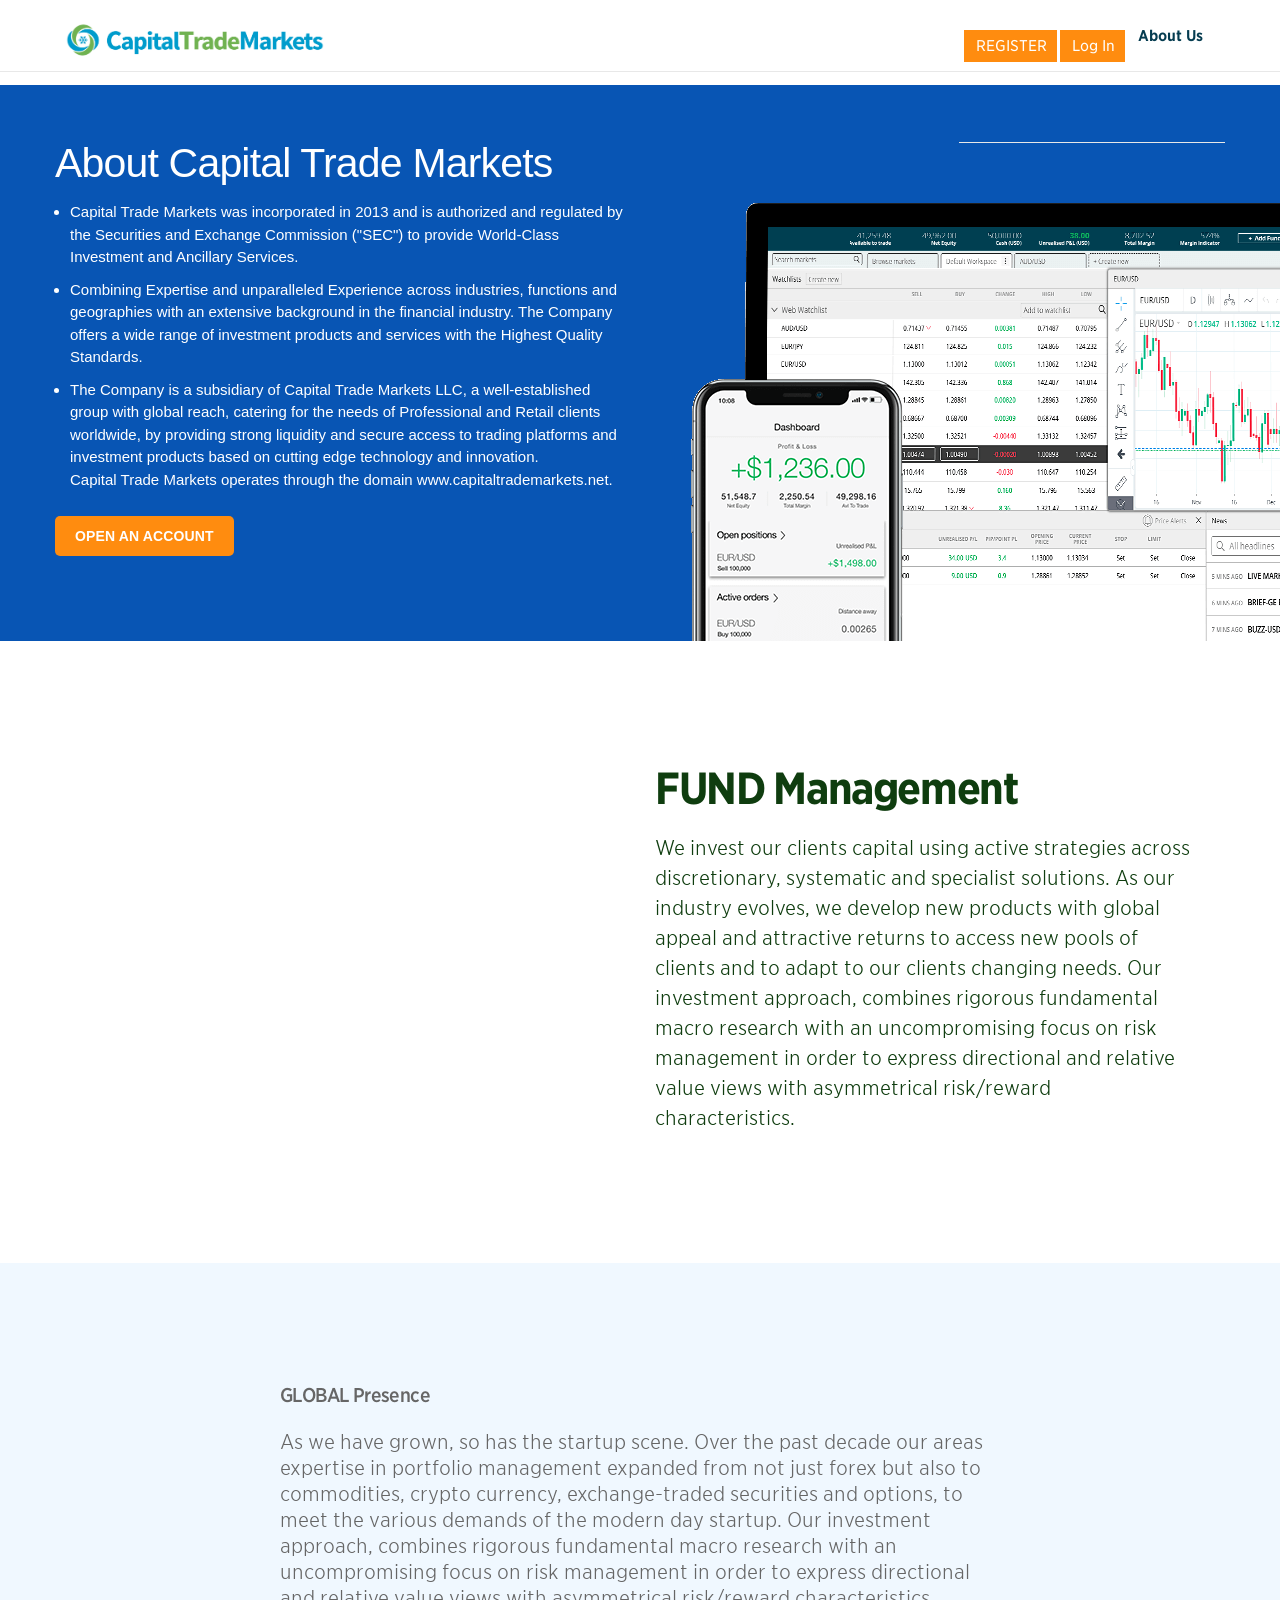
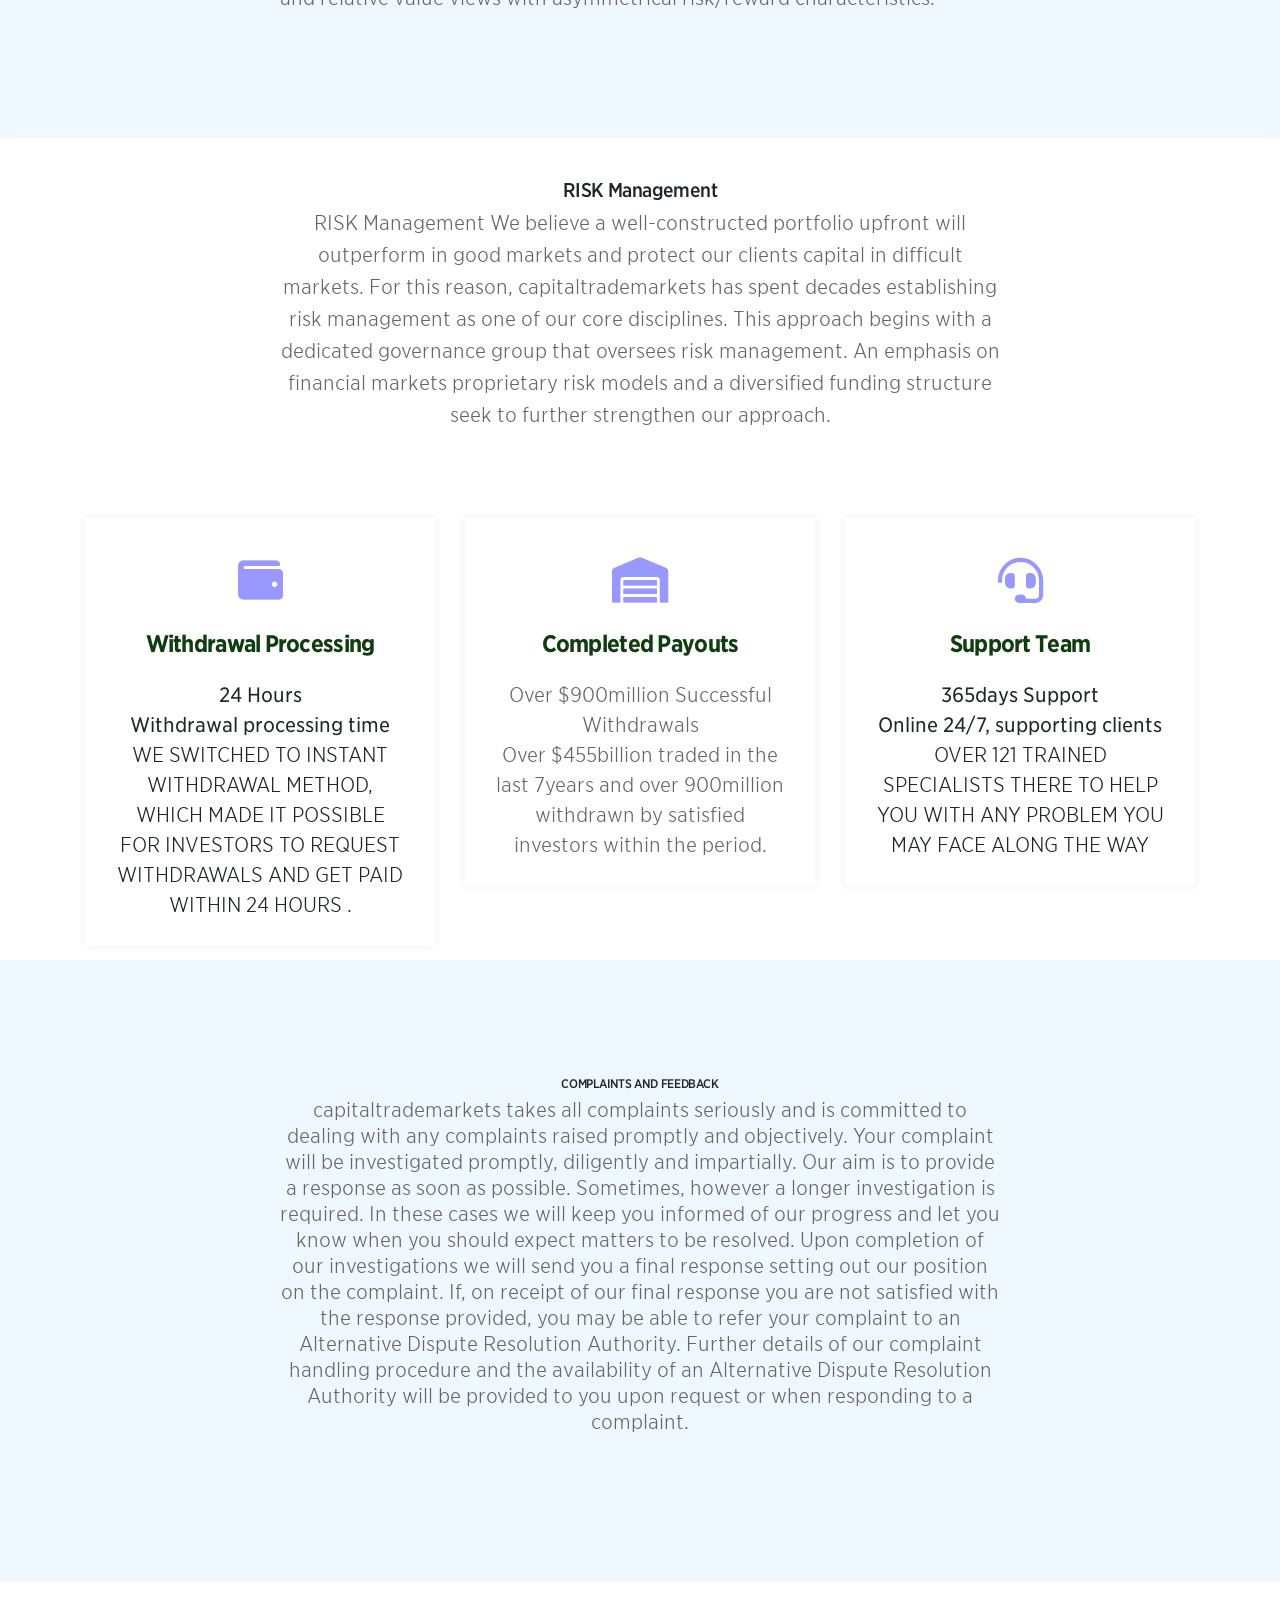
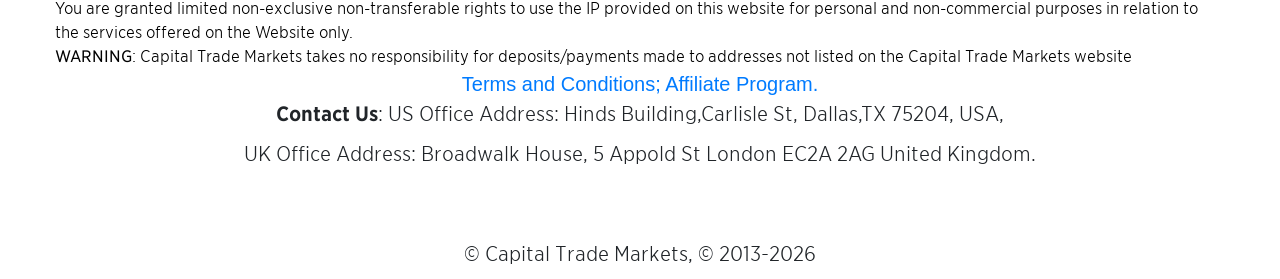
==== commit c04cb343: "wordchanges" ====
--- a/About.html
+++ b/About.html
@@ -642,7 +642,7 @@
     <p>UK Office Address: Broadwalk House, 5 Appold St London EC2A 2AG United Kingdom.</p>
    </p>
 <br/><br/>
-                            <p style="text-align:center;font-family:Noto Sans,sans-serif">© Capital Trade Markets, © 2013-2023</p>
+                            <p style="text-align:center;font-family:Noto Sans,sans-serif">© Capital Trade Markets, © 2013-2026</p>
         </div>
     </div>
 
